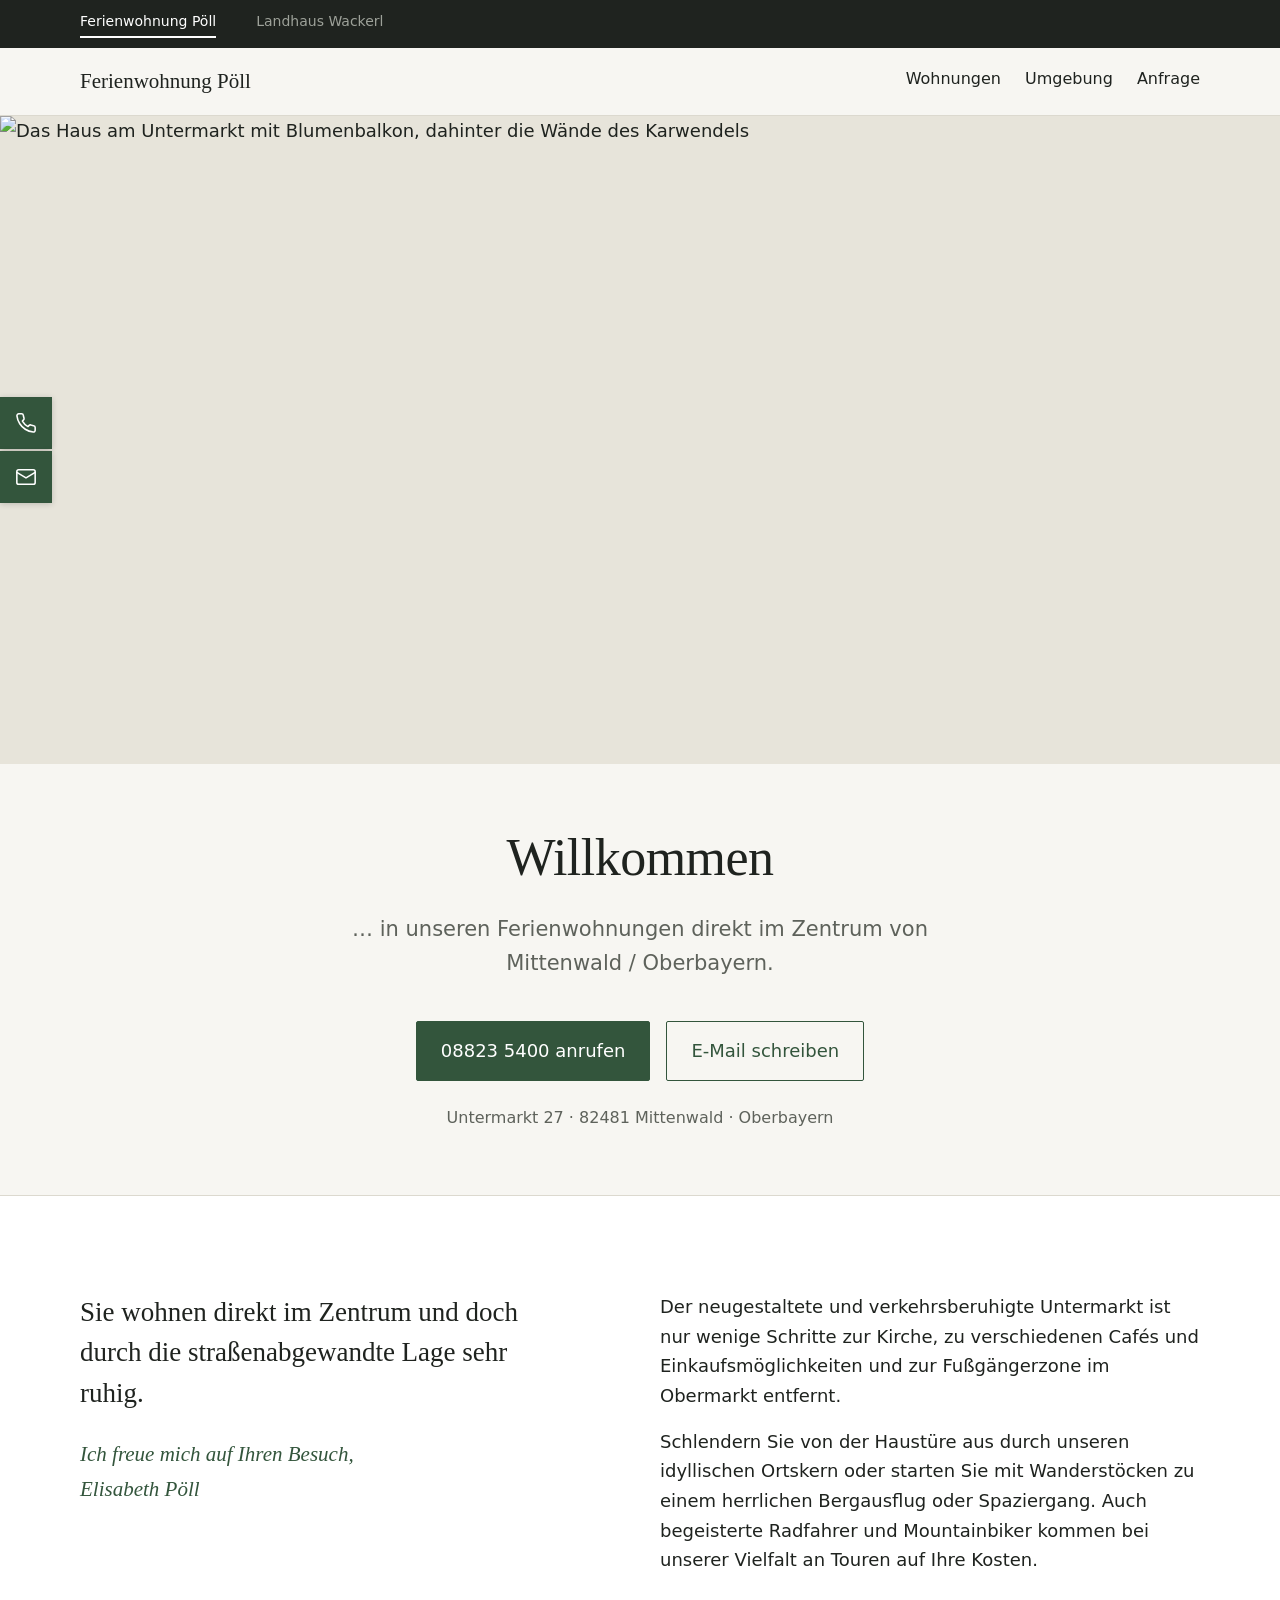
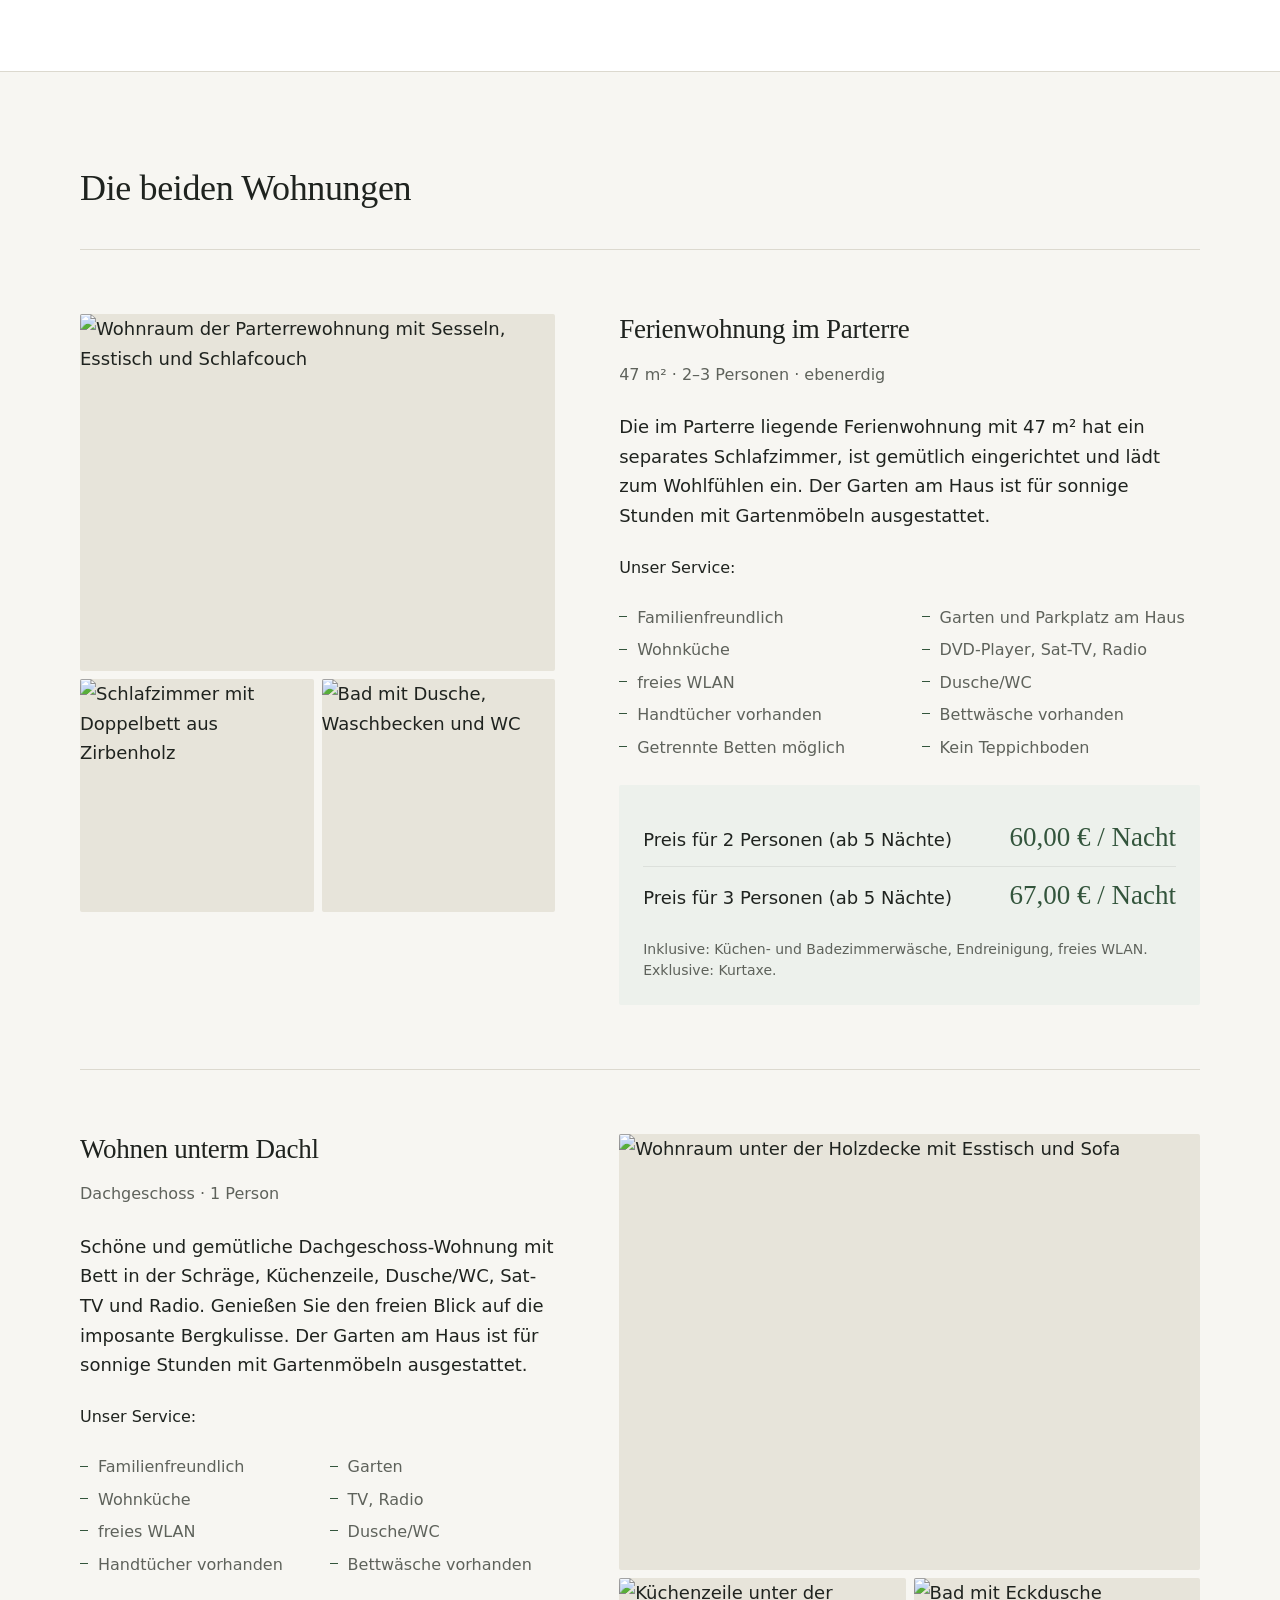
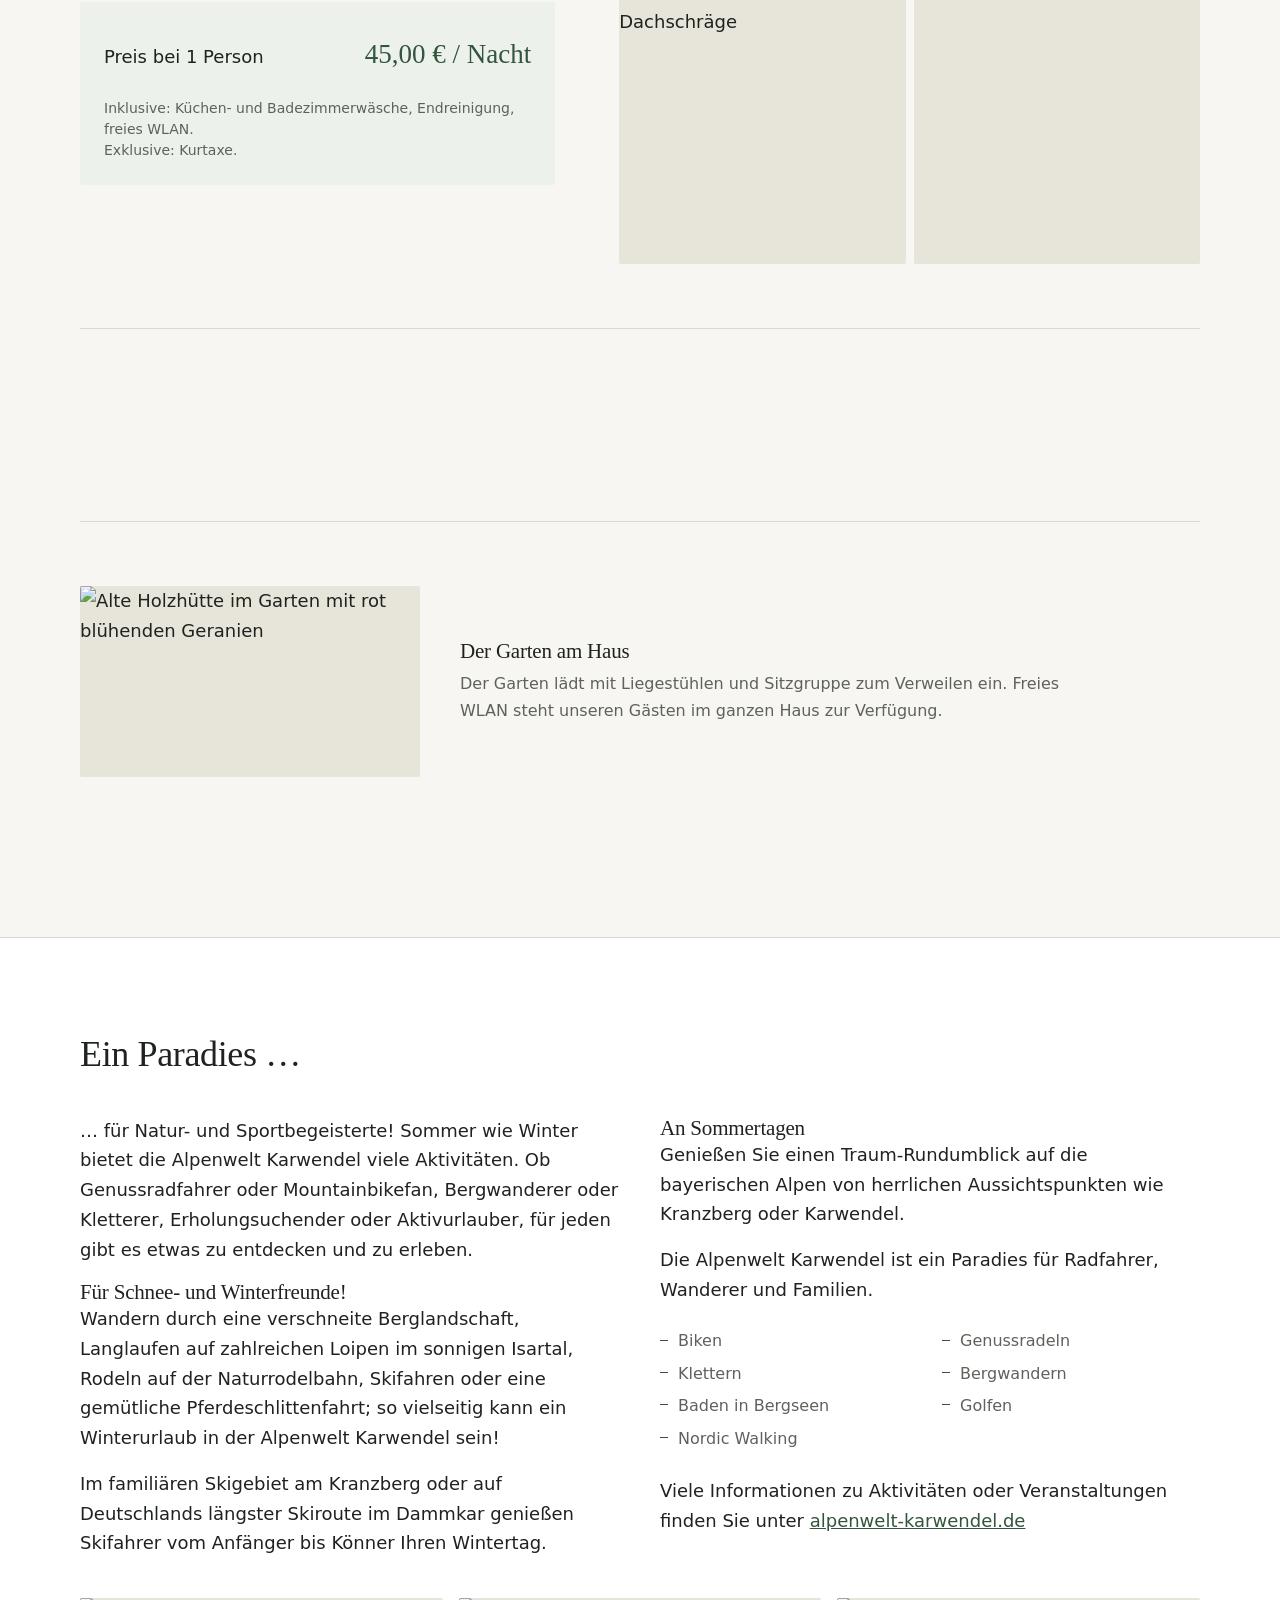
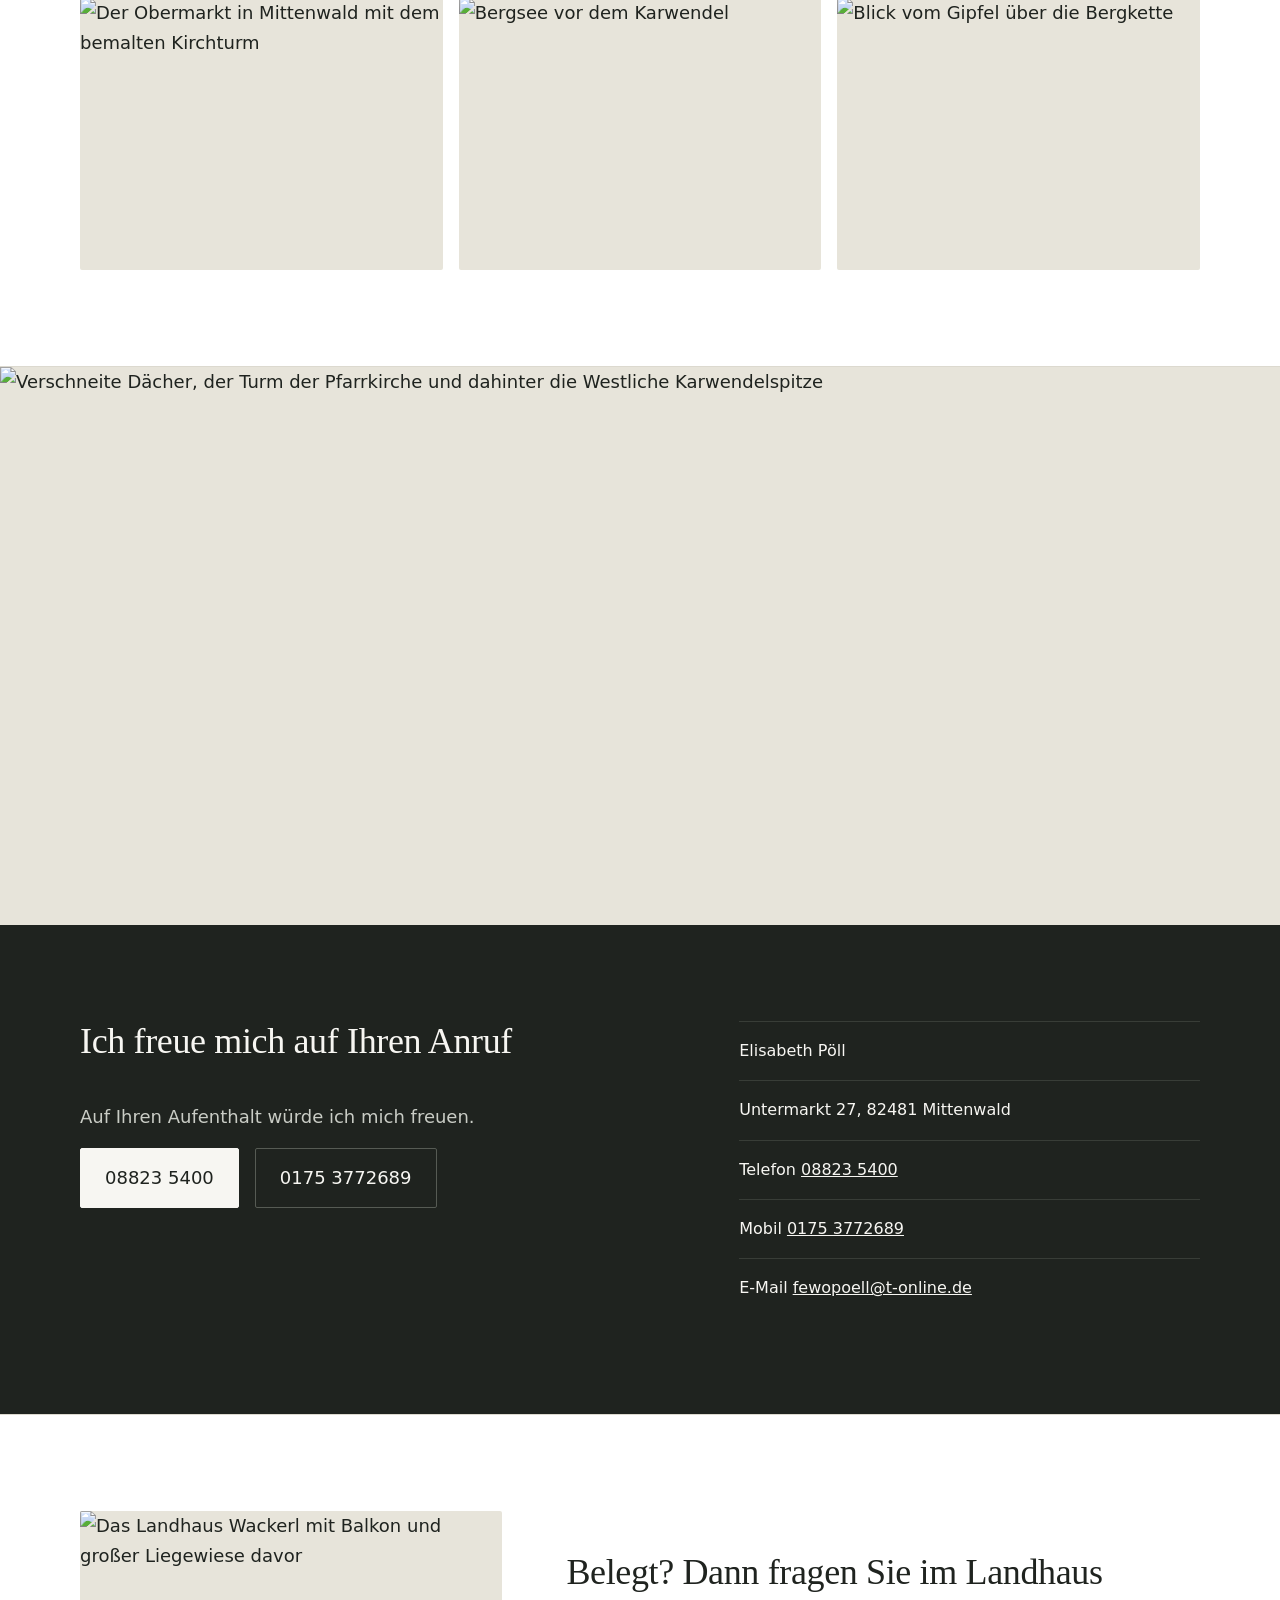
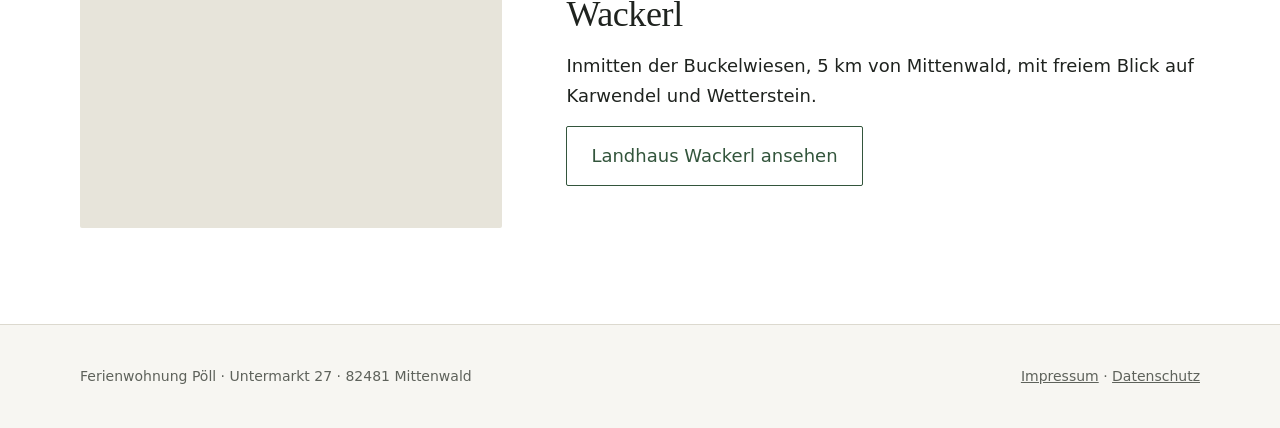
==== index.html @ 08e07b5e "Add files via upload" ====
<!DOCTYPE html>
<html lang="de" data-haus="poell">
<head>
<meta charset="utf-8">
<meta name="viewport" content="width=device-width, initial-scale=1">
<!-- Testversion auf GitHub Pages: haelt die Seite aus Google raus.
     Diese Zeile beim echten Livegang loeschen. -->
<meta name="robots" content="noindex, nofollow">
<title>Ferienwohnung Pöll – Ferienwohnung und Appartement im Zentrum von Mittenwald</title>
<meta name="description" content="Ferienwohnung und Appartement direkt im Zentrum von Mittenwald, 3 Minuten vom Ortskern. Ruhige Lage, Garten mit Liegestühlen, freies WLAN.">

<link rel="canonical" href="https://www.ferienwohnung-poell.de/">
<meta name="theme-color" content="#33553C">

<link rel="icon" href="favicon.svg" type="image/svg+xml">
<link rel="apple-touch-icon" href="apple-touch-icon.png">

<!-- Vorschau beim Teilen des Links (WhatsApp, E-Mail, soziale Netze).
     Die Adressen zeigen auf die spätere Livedomain. Solange die Seite nur
     testweise auf GitHub liegt, wird das Vorschaubild noch nicht geladen. -->
<meta property="og:type" content="website">
<meta property="og:locale" content="de_DE">
<meta property="og:site_name" content="Ferienwohnung Pöll">
<meta property="og:title" content="Ferienwohnung Pöll – Mittenwald">
<meta property="og:description" content="Ferienwohnung und Appartement direkt im Zentrum von Mittenwald. Ruhige Lage, Garten mit Liegestühlen, freies WLAN.">
<meta property="og:url" content="https://www.ferienwohnung-poell.de/">
<meta property="og:image" content="https://www.ferienwohnung-poell.de/vorschau-poell.jpg">
<meta property="og:image:width" content="1200">
<meta property="og:image:height" content="630">
<meta property="og:image:alt" content="Das Haus am Untermarkt mit Blumenbalkon vor dem Karwendel">
<meta name="twitter:card" content="summary_large_image">

<link rel="stylesheet" href="style.css">

<script type="application/ld+json">
{
  "@context": "https://schema.org",
  "@type": "LodgingBusiness",
  "name": "Ferienwohnung Pöll",
  "url": "https://www.ferienwohnung-poell.de/",
  "image": "https://www.ferienwohnung-poell.de/vorschau-poell.jpg",
  "description": "Zwei Ferienwohnungen im Zentrum von Mittenwald.",
  "telephone": "+49 8823 5400",
  "email": "fewopoell@t-online.de",
  "address": {
    "@type": "PostalAddress",
    "streetAddress": "Untermarkt 27",
    "postalCode": "82481",
    "addressLocality": "Mittenwald",
    "addressRegion": "Bayern",
    "addressCountry": "DE"
  },
  "priceRange": "45–67 €",
  "numberOfRooms": 2,
  "amenityFeature": [
    {
      "@type": "LocationFeatureSpecification",
      "name": "WLAN",
      "value": true
    },
    {
      "@type": "LocationFeatureSpecification",
      "name": "Parkplatz",
      "value": true
    },
    {
      "@type": "LocationFeatureSpecification",
      "name": "Garten",
      "value": true
    }
  ]
}
</script>
</head>
<body>

<a class="sprunglink" href="#inhalt">Zum Inhalt springen</a>

<div class="haeuser">
  <nav class="inhalt haeuser__zeile" aria-label="Haus wählen">
    <a href="./" aria-current="page">Ferienwohnung Pöll</a>
    <a href="landhaus-wackerl.html">Landhaus Wackerl</a>
  </nav>
</div>

<header class="kopf">
  <div class="inhalt kopf__zeile">
    <a class="marke" href="./">Ferienwohnung Pöll</a>
    <nav class="navi" aria-label="Seitenbereiche">
      <a href="#wohnungen">Wohnungen</a>
      <a href="#umgebung">Umgebung</a>
      <a href="#anfrage">Anfrage</a>
    </nav>
  </div>
</header>

<main id="inhalt">

<figure class="buehne">
  <img src="bilder/haus-poell.jpg" alt="Das Haus am Untermarkt mit Blumenbalkon, dahinter die Wände des Karwendels" fetchpriority="high">
</figure>

<section class="auftakt inhalt">
  <h1>Willkommen</h1>
  <p class="auftakt__unterzeile">… in unseren Ferienwohnungen direkt im Zentrum
  von Mittenwald / Oberbayern.</p>

  <div class="knopfzeile knopfzeile--mitte">
    <a class="knopf knopf--voll" href="tel:+4988235400">08823 5400 anrufen</a>
    <a class="knopf knopf--leer" href="mailto:fewopoell@t-online.de">E-Mail schreiben</a>
  </div>

  <span class="auftakt__ort">Untermarkt 27 · 82481 Mittenwald · Oberbayern</span>
</section>

<section class="gruss">
  <div class="inhalt gruss__raster">
    <div>
      <p class="gruss__text">Sie wohnen direkt im Zentrum und doch durch die
      straßenabgewandte Lage sehr ruhig.</p>
      <p class="gruss__signatur">Ich freue mich auf Ihren Besuch,<br>Elisabeth Pöll</p>
    </div>
    <div>
      <p>Der neugestaltete und verkehrsberuhigte Untermarkt ist nur wenige
      Schritte zur Kirche, zu verschiedenen Cafés und Einkaufsmöglichkeiten und
      zur Fußgängerzone im Obermarkt entfernt.</p>
      <p>Schlendern Sie von der Haustüre aus durch unseren idyllischen Ortskern
      oder starten Sie mit Wanderstöcken zu einem herrlichen Bergausflug oder
      Spaziergang. Auch begeisterte Radfahrer und Mountainbiker kommen bei
      unserer Vielfalt an Touren auf Ihre Kosten.</p>
    </div>
  </div>
</section>

<section id="wohnungen" class="inhalt">
  <h2 class="abschnitt-titel">Die beiden Wohnungen</h2>

  <article class="wohnung">
    <div class="wohnung__bild">
      <figure class="bild bild--quer">
        <img src="bilder/fewo-1.jpg" alt="Wohnraum der Parterrewohnung mit Sesseln, Esstisch und Schlafcouch" loading="lazy">
      </figure>
      <div class="galerie__klein">
        <figure class="bild bild--quad">
          <img src="bilder/fewo-2.jpg" alt="Schlafzimmer mit Doppelbett aus Zirbenholz" loading="lazy">
        </figure>
        <figure class="bild bild--quad">
          <img src="bilder/fewo-3.jpg" alt="Bad mit Dusche, Waschbecken und WC" loading="lazy">
        </figure>
      </div>
    </div>
    <div>
      <h3>Ferienwohnung im Parterre</h3>
      <p class="wohnung__eckdaten">47 m² · 2–3 Personen · ebenerdig</p>

      <p>Die im Parterre liegende Ferienwohnung mit 47 m² hat ein separates
      Schlafzimmer, ist gemütlich eingerichtet und lädt zum Wohlfühlen ein.
      Der Garten am Haus ist für sonnige Stunden mit Gartenmöbeln ausgestattet.</p>

      <p class="listen-titel">Unser Service:</p>
      <ul class="ausstattung">
        <li>Familienfreundlich</li>
        <li>Garten und Parkplatz am Haus</li>
        <li>Wohnküche</li>
        <li>DVD-Player, Sat-TV, Radio</li>
        <li>freies WLAN</li>
        <li>Dusche/WC</li>
        <li>Handtücher vorhanden</li>
        <li>Bettwäsche vorhanden</li>
        <li>Getrennte Betten möglich</li>
        <li>Kein Teppichboden</li>
      </ul>

      <div class="preis">
        <div class="preis__zeile">
          <span>Preis für 2 Personen (ab 5 Nächte)</span>
          <span class="preis__wert">60,00 € / Nacht</span>
        </div>
        <div class="preis__zeile">
          <span>Preis für 3 Personen (ab 5 Nächte)</span>
          <span class="preis__wert">67,00 € / Nacht</span>
        </div>
        <p class="preis__hinweis">Inklusive: Küchen- und Badezimmerwäsche,
        Endreinigung, freies WLAN.<br>Exklusive: Kurtaxe.</p>
      </div>
    </div>
  </article>

  <article class="wohnung wohnung--gedreht">
    <div class="wohnung__bild">
      <figure class="bild bild--quer">
        <img src="bilder/appartement-1.jpg" alt="Wohnraum unter der Holzdecke mit Esstisch und Sofa" loading="lazy">
      </figure>
      <div class="galerie__klein">
        <figure class="bild bild--quad">
          <img src="bilder/appartement-2.jpg" alt="Küchenzeile unter der Dachschräge" loading="lazy">
        </figure>
        <figure class="bild bild--quad">
          <img src="bilder/appartement-3.jpg" alt="Bad mit Eckdusche" loading="lazy">
        </figure>
      </div>
    </div>
    <div>
      <h3>Wohnen unterm Dachl</h3>
      <p class="wohnung__eckdaten">Dachgeschoss · 1 Person</p>

      <p>Schöne und gemütliche Dachgeschoss-Wohnung mit Bett in der Schräge,
      Küchenzeile, Dusche/WC, Sat-TV und Radio. Genießen Sie den freien Blick
      auf die imposante Bergkulisse. Der Garten am Haus ist für sonnige Stunden
      mit Gartenmöbeln ausgestattet.</p>

      <p class="listen-titel">Unser Service:</p>
      <ul class="ausstattung">
        <li>Familienfreundlich</li>
        <li>Garten</li>
        <li>Wohnküche</li>
        <li>TV, Radio</li>
        <li>freies WLAN</li>
        <li>Dusche/WC</li>
        <li>Handtücher vorhanden</li>
        <li>Bettwäsche vorhanden</li>
      </ul>

      <div class="preis">
        <div class="preis__zeile">
          <span>Preis bei 1 Person</span>
          <span class="preis__wert">45,00 € / Nacht</span>
        </div>
        <p class="preis__hinweis">Inklusive: Küchen- und Badezimmerwäsche,
        Endreinigung, freies WLAN.<br>Exklusive: Kurtaxe.</p>
      </div>
    </div>
  </article>
</section>

<section class="inhalt">
  <div class="notiz">
    <figure class="bild bild--breit">
      <img src="bilder/garten-huette.jpg" alt="Alte Holzhütte im Garten mit rot blühenden Geranien" loading="lazy">
    </figure>
    <div>
      <h3>Der Garten am Haus</h3>
      <p>Der Garten lädt mit Liegestühlen und Sitzgruppe zum Verweilen ein.
      Freies WLAN steht unseren Gästen im ganzen Haus zur Verfügung.</p>
    </div>
  </div>
</section>

<section id="umgebung" class="gruss">
  <div class="inhalt">
    <h2 class="abschnitt-titel">Ein Paradies …</h2>
    <div class="gruss__raster">
      <div>
        <p>… für Natur- und Sportbegeisterte! Sommer wie Winter bietet die
        Alpenwelt Karwendel viele Aktivitäten. Ob Genussradfahrer oder
        Mountainbikefan, Bergwanderer oder Kletterer, Erholungsuchender oder
        Aktivurlauber, für jeden gibt es etwas zu entdecken und zu erleben.</p>

        <h3>Für Schnee- und Winterfreunde!</h3>
        <p>Wandern durch eine verschneite Berglandschaft, Langlaufen auf
        zahlreichen Loipen im sonnigen Isartal, Rodeln auf der Naturrodelbahn,
        Skifahren oder eine gemütliche Pferdeschlittenfahrt; so vielseitig kann
        ein Winterurlaub in der Alpenwelt Karwendel sein!</p>
        <p>Im familiären Skigebiet am Kranzberg oder auf Deutschlands längster
        Skiroute im Dammkar genießen Skifahrer vom Anfänger bis Könner Ihren
        Wintertag.</p>
      </div>
      <div>
        <h3>An Sommertagen</h3>
        <p>Genießen Sie einen Traum-Rundumblick auf die bayerischen Alpen von
        herrlichen Aussichtspunkten wie Kranzberg oder Karwendel.</p>
        <p>Die Alpenwelt Karwendel ist ein Paradies für Radfahrer, Wanderer und
        Familien.</p>
        <ul class="ausstattung">
          <li>Biken</li>
          <li>Genussradeln</li>
          <li>Klettern</li>
          <li>Bergwandern</li>
          <li>Baden in Bergseen</li>
          <li>Golfen</li>
          <li>Nordic Walking</li>
        </ul>
        <p style="margin-top:24px">Viele Informationen zu Aktivitäten oder
        Veranstaltungen finden Sie unter
        <a href="https://www.alpenwelt-karwendel.de" target="_blank" rel="noopener">alpenwelt-karwendel.de</a></p>
      </div>
    </div>

    <div class="bildzeile" style="margin-top:40px">
      <figure class="bild bild--quer">
        <img src="bilder/umgebung-poell-1.jpg" alt="Der Obermarkt in Mittenwald mit dem bemalten Kirchturm" loading="lazy">
      </figure>
      <figure class="bild bild--quer">
        <img src="bilder/umgebung-poell-2.jpg" alt="Bergsee vor dem Karwendel" loading="lazy">
      </figure>
      <figure class="bild bild--quer">
        <img src="bilder/umgebung-poell-3.jpg" alt="Blick vom Gipfel über die Bergkette" loading="lazy">
      </figure>
    </div>
  </div>
</section>

<figure class="band">
  <img src="bilder/mittenwald-winter.jpg" alt="Verschneite Dächer, der Turm der Pfarrkirche und dahinter die Westliche Karwendelspitze" loading="lazy">
</figure>

<section id="anfrage" class="anfrage">
  <div class="inhalt anfrage__raster">
    <div>
      <h2 class="abschnitt-titel">Ich freue mich auf Ihren Anruf</h2>
      <p>Auf Ihren Aufenthalt würde ich mich freuen.</p>
      <div class="knopfzeile">
        <a class="knopf knopf--voll" href="tel:+4988235400">08823 5400</a>
        <a class="knopf knopf--leer" href="tel:+491753772689">0175 3772689</a>
      </div>
    </div>
    <ul class="kontaktliste">
      <li>Elisabeth Pöll</li>
      <li>Untermarkt 27, 82481 Mittenwald</li>
      <li>Telefon <a href="tel:+4988235400">08823 5400</a></li>
      <li>Mobil <a href="tel:+491753772689">0175 3772689</a></li>
      <li>E-Mail <a href="mailto:fewopoell@t-online.de">fewopoell@t-online.de</a></li>
    </ul>
  </div>
</section>

<section class="nachbar">
  <div class="inhalt nachbar__raster">
    <figure class="bild bild--quer">
      <img src="bilder/wackerl-aussen.jpg" alt="Das Landhaus Wackerl mit Balkon und großer Liegewiese davor" loading="lazy">
    </figure>
    <div>
      <h2>Belegt? Dann fragen Sie im Landhaus Wackerl</h2>
      <p>Inmitten der Buckelwiesen, 5 km von Mittenwald, mit freiem Blick auf
      Karwendel und Wetterstein.</p>
      <p><a class="knopf knopf--leer" href="landhaus-wackerl.html">Landhaus Wackerl ansehen</a></p>
    </div>
  </div>
</section>

</main>

<footer class="fuss">
  <div class="inhalt fuss__zeile">
    <span>Ferienwohnung Pöll · Untermarkt 27 · 82481 Mittenwald</span>
    <span>
      <a href="impressum.html">Impressum</a> ·
      <a href="datenschutz.html">Datenschutz</a>
    </span>
  </div>
</footer>

<div class="schnellkontakt">
  <a href="tel:+4988235400" aria-label="Anrufen: 08823 5400"><svg viewBox="0 0 24 24" fill="none" stroke="currentColor" stroke-width="1.7" stroke-linecap="round" stroke-linejoin="round" aria-hidden="true"><path d="M22 16.9v3a2 2 0 0 1-2.2 2 19.8 19.8 0 0 1-8.6-3.1 19.5 19.5 0 0 1-6-6A19.8 19.8 0 0 1 2.1 4.2 2 2 0 0 1 4.1 2h3a2 2 0 0 1 2 1.7c.1 1 .4 1.9.7 2.8a2 2 0 0 1-.5 2.1L8.1 9.9a16 16 0 0 0 6 6l1.3-1.3a2 2 0 0 1 2.1-.4c.9.3 1.8.6 2.8.7a2 2 0 0 1 1.7 2z"/></svg></a>
  <a href="mailto:fewopoell@t-online.de" aria-label="E-Mail schreiben an fewopoell@t-online.de"><svg viewBox="0 0 24 24" fill="none" stroke="currentColor" stroke-width="1.7" stroke-linecap="round" stroke-linejoin="round" aria-hidden="true"><rect x="2" y="4" width="20" height="16" rx="2"/><path d="m2 7 10 6 10-6"/></svg></a>
</div>

</body>
</html>
---- style.css ----
/* ==========================================================================
   Schriften — liegen auf dem eigenen Server.
   Bewusst NICHT über Google Fonts eingebunden: das würde bei jedem Aufruf
   die IP-Adresse der Besucher an Google übertragen und ist in Deutschland
   abmahnfähig (LG München I, Az. 3 O 17493/20).
   ========================================================================== */

@font-face {
  font-family: "Newsreader";
  font-style: normal;
  font-weight: 400;
  font-display: swap;
  src: url("schriften/newsreader-latin-400-normal.woff2") format("woff2");
}

@font-face {
  font-family: "Newsreader";
  font-style: normal;
  font-weight: 500;
  font-display: swap;
  src: url("schriften/newsreader-latin-500-normal.woff2") format("woff2");
}

@font-face {
  font-family: "Newsreader";
  font-style: italic;
  font-weight: 400;
  font-display: swap;
  src: url("schriften/newsreader-latin-400-italic.woff2") format("woff2");
}

@font-face {
  font-family: "Karla";
  font-style: normal;
  font-weight: 400;
  font-display: swap;
  src: url("schriften/karla-latin-400-normal.woff2") format("woff2");
}

@font-face {
  font-family: "Karla";
  font-style: normal;
  font-weight: 500;
  font-display: swap;
  src: url("schriften/karla-latin-500-normal.woff2") format("woff2");
}

/* ==========================================================================
   Ferienwohnung Pöll  ·  Landhaus Wackerl
   Gemeinsames Stylesheet für beide Häuser.

   ALLE Farben, Schriften und Abstände stehen im :root-Block.
   Willst du etwas ändern, änderst du es HIER und nirgends sonst.
   ========================================================================== */

:root {
  /* ---- FARBEN ---------------------------------------------------------- */
  --papier:        #F7F6F2;   /* Seitenhintergrund, wie heller Kalkputz     */
  --flaeche:       #FFFFFF;   /* abgesetzte Blöcke, Preiskarten            */
  --tinte:         #1F231F;   /* Überschriften, Fließtext                  */
  --tinte-leise:   #5E625B;   /* Bildunterschriften, Nebeninfos            */
  --linie:         #DCD9CF;   /* Trennlinien, Rahmen                       */
  --bild-leer:     #E7E4DA;   /* Fläche, solange ein Bild fehlt            */
  --weiss:         #FFFFFF;   /* Schrift auf farbigem Grund                */

  /* Farben für die dunklen Bereiche: Häuserleiste, Anfrage, Fuß */
  --dunkel-text:   #C9CCC5;   /* Fließtext auf dunklem Grund               */
  --dunkel-leise:  #9DA199;   /* inaktiver Link in der Häuserleiste        */
  --dunkel-linie:  #383D37;   /* Trennlinien auf dunklem Grund             */
  --dunkel-rahmen: #565B54;   /* Rahmen auf dunklem Grund                  */
  --dunkel-flaeche:#2C302B;   /* Hover-Fläche auf dunklem Grund            */

  /* Farben für die Lückenhinweise in Impressum und Datenschutz */
  --hinweis:       #FDF3D6;
  --hinweis-linie: #B8860B;

  /* Akzent: wird pro Haus überschrieben, siehe unten */
  --akzent:        #33553C;   /* Pöll: Tannengrün                          */
  --akzent-hell:   #EDF1EC;

  /* ---- TYPOGRAFIE ------------------------------------------------------ */
  --schrift-titel: "Newsreader", Georgia, serif;
  --schrift-text:  "Karla", system-ui, sans-serif;

  --groesse-xs:  0.875rem;  /* 14 px */
  --groesse-s:   1rem;      /* 16 px */
  --groesse-m:   1.125rem;  /* 18 px */
  --groesse-l:   1.3125rem; /* 21 px */
  --groesse-xl:  1.6875rem; /* 27 px */
  --groesse-2xl: 2.25rem;   /* 36 px */
  --groesse-3xl: 3.25rem;   /* 52 px */

  /* ---- ABSTÄNDE (Vielfache von 8) -------------------------------------- */
  --raum-1:  8px;
  --raum-2:  16px;
  --raum-3:  24px;
  --raum-4:  40px;
  --raum-5:  64px;
  --raum-6:  96px;
  --raum-7: 128px;

  /* ---- LAYOUT ---------------------------------------------------------- */
  --inhalt:      1120px;
  --textbreite:  62ch;
  --radius:      2px;
}

/* Landhaus Wackerl bekommt dieselbe Gestaltung, nur ein anderes Rot.
   Dafür steht im HTML: <html lang="de" data-haus="wackerl">            */
:root[data-haus="wackerl"] {
  --akzent:      #8C2B22;   /* Wackerl: Lüftlmalerei-Rot */
  --akzent-hell: #F5EBE9;
}


/* ==========================================================================
   Grundlagen
   ========================================================================== */

*, *::before, *::after { box-sizing: border-box; }

html { scroll-behavior: smooth; }

body {
  margin: 0;
  background: var(--papier);
  color: var(--tinte);
  font-family: var(--schrift-text);
  font-size: var(--groesse-m);
  line-height: 1.65;
  -webkit-font-smoothing: antialiased;
}

img { max-width: 100%; height: auto; display: block; }

h1, h2, h3 {
  font-family: var(--schrift-titel);
  font-weight: 400;
  line-height: 1.15;
  margin: 0;
  letter-spacing: -0.01em;
}

p { margin: 0 0 var(--raum-2); max-width: var(--textbreite); }
p:last-child { margin-bottom: 0; }

a { color: var(--akzent); }

a:focus-visible,
button:focus-visible {
  outline: 2px solid var(--akzent);
  outline-offset: 3px;
}

.inhalt {
  width: min(100% - 2 * var(--raum-3), var(--inhalt));
  margin-inline: auto;
}

section { padding-block: var(--raum-6); }

.abschnitt-titel {
  font-size: var(--groesse-2xl);
  margin-bottom: var(--raum-4);
}


/* ==========================================================================
   Häuser-Wechsler — das verbindende Element beider Seiten
   ========================================================================== */

.haeuser {
  background: var(--tinte);
  color: var(--papier);
  font-size: var(--groesse-xs);
}

.haeuser__zeile {
  display: flex;
  flex-wrap: wrap;
  align-items: baseline;
  gap: var(--raum-1) var(--raum-4);
  padding-block: 10px;
}

.haeuser a {
  color: var(--dunkel-leise);
  text-decoration: none;
  padding-bottom: 3px;
  border-bottom: 2px solid transparent;
}

.haeuser a:hover { color: var(--papier); }

.haeuser a[aria-current="page"] {
  color: var(--weiss);
  border-bottom-color: currentColor;
}


/* ==========================================================================
   Kopf und Navigation
   ========================================================================== */

.kopf {
  position: sticky;
  top: 0;
  z-index: 10;
  background: color-mix(in srgb, var(--papier) 92%, transparent);
  backdrop-filter: blur(8px);
  border-bottom: 1px solid var(--linie);
}

.kopf__zeile {
  display: flex;
  flex-wrap: wrap;
  align-items: center;
  justify-content: space-between;
  gap: var(--raum-2);
  padding-block: var(--raum-2);
}

.marke {
  font-family: var(--schrift-titel);
  font-size: var(--groesse-l);
  text-decoration: none;
  color: var(--tinte);
}

.navi {
  display: flex;
  flex-wrap: wrap;
  gap: var(--raum-3);
  font-size: var(--groesse-s);
}

.navi a {
  color: var(--tinte);
  text-decoration: none;
  padding-bottom: 3px;
  border-bottom: 1px solid transparent;
}

.navi a:hover { border-bottom-color: var(--akzent); }

/* Direktkontakt: feste Kacheln am linken Rand statt im Kopf.
   Dadurch bleibt die Kopfzeile auf dem Handy schmal, und Anrufen ist
   von jeder Stelle der Seite aus einen Fingertipp entfernt. */
.schnellkontakt {
  position: fixed;
  left: 0;
  top: 50%;
  transform: translateY(-50%);
  z-index: 20;
  display: flex;
  flex-direction: column;
  gap: 2px;
}

.schnellkontakt a {
  display: flex;
  align-items: center;
  justify-content: center;
  width: 52px;
  height: 52px;
  background: var(--akzent);
  color: var(--weiss);
  box-shadow: 0 1px 6px rgba(0, 0, 0, 0.18);
}

.schnellkontakt a:hover { background: var(--tinte); }

.schnellkontakt svg { width: 22px; height: 22px; }

@media (max-width: 480px) {
  .schnellkontakt a { width: 46px; height: 46px; }
  .schnellkontakt svg { width: 20px; height: 20px; }
}


/* ==========================================================================
   Auftakt — großes Bild über die volle Breite, Text zentriert darunter
   ========================================================================== */

/* Das Bild bricht bewusst aus der Inhaltsbreite aus und läuft randlos. */
.buehne {
  margin: 0;
  width: 100%;
  aspect-ratio: 4 / 5;          /* hochformatig auf dem Handy */
  background: var(--bild-leer);
  overflow: hidden;
}

.buehne img { width: 100%; height: 100%; object-fit: cover; }

/* Vollbreites Zwischenbild innerhalb der Seite */
.band {
  margin: 0;
  width: 100%;
  aspect-ratio: 3 / 2;
  background: var(--bild-leer);
  overflow: hidden;
}

.band img { width: 100%; height: 100%; object-fit: cover; }

@media (min-width: 700px) { .band { aspect-ratio: 16 / 9; max-height: 62vh; } }

@media (min-width: 700px) {
  .buehne { aspect-ratio: 16 / 9; max-height: 72vh; }
}

.auftakt {
  padding-block: var(--raum-5) var(--raum-5);
  text-align: center;
}

.auftakt h1 {
  font-size: var(--groesse-2xl);
  margin-bottom: var(--raum-3);
}

@media (min-width: 700px) {
  .auftakt h1 { font-size: var(--groesse-3xl); }
}

.auftakt__unterzeile {
  font-size: var(--groesse-l);
  color: var(--tinte-leise);
  margin: 0 auto var(--raum-4);
  max-width: 46ch;
}

.knopfzeile--mitte { justify-content: center; }

.auftakt__ort {
  display: block;
  font-size: var(--groesse-s);
  color: var(--tinte-leise);
  margin-top: var(--raum-3);
}


/* ==========================================================================
   Bildrahmen — hält seine Form, auch wenn noch kein Bild da ist
   ========================================================================== */

.bild {
  margin: 0;
  background: var(--bild-leer);
  border-radius: var(--radius);
  overflow: hidden;
}

.bild img { width: 100%; height: 100%; object-fit: cover; }

.bild--hoch  { aspect-ratio: 3 / 4; }
.bild--quer  { aspect-ratio: 4 / 3; }
.bild--breit { aspect-ratio: 16 / 9; }
.bild--quad  { aspect-ratio: 1 / 1; }

/* Galerie je Wohnung: ein großes Bild, darunter eine Reihe kleiner.
   Die Kleinbilder liegen in einer eigenen Zeile, damit sie auf dem Handy
   nebeneinander bleiben statt untereinander zu rutschen.               */
.galerie__klein {
  display: grid;
  grid-template-columns: repeat(auto-fit, minmax(140px, 1fr));
  gap: var(--raum-1);
  margin-top: var(--raum-1);
}

.galerie__klein .bild { cursor: zoom-in; }

/* Nur ein Kleinbild vorhanden: feste Dreierteilung, damit es nicht
   über die ganze Breite gezogen wird. */
.galerie__klein--eins { grid-template-columns: repeat(3, 1fr); }

.bildzeile {
  display: grid;
  grid-template-columns: repeat(auto-fit, minmax(220px, 1fr));
  gap: var(--raum-2);
}


/* ==========================================================================
   Kontakt-Schaltflächen
   ========================================================================== */

.knopfzeile {
  display: flex;
  flex-wrap: wrap;
  gap: var(--raum-2);
  margin-bottom: var(--raum-3);
}

.knopf {
  display: inline-block;
  padding: 14px var(--raum-3);
  font-family: var(--schrift-text);
  font-size: var(--groesse-m);
  text-decoration: none;
  border-radius: var(--radius);
  border: 1px solid var(--akzent);
}

.knopf--voll {
  background: var(--akzent);
  color: var(--weiss);
}

.knopf--voll:hover { background: var(--tinte); border-color: var(--tinte); }

.knopf--leer { background: transparent; color: var(--akzent); }
.knopf--leer:hover { background: var(--akzent-hell); }


/* ==========================================================================
   Begrüßung
   ========================================================================== */

.gruss {
  background: var(--flaeche);
  border-block: 1px solid var(--linie);
}

.gruss__text {
  font-family: var(--schrift-titel);
  font-size: var(--groesse-xl);
  line-height: 1.5;
  max-width: 34ch;
}

.gruss__raster {
  display: grid;
  grid-template-columns: 1fr;
  gap: var(--raum-4);
}

@media (min-width: 900px) {
  .gruss__raster { grid-template-columns: 1fr 1fr; align-items: start; }
}

.gruss__signatur {
  font-family: var(--schrift-titel);
  font-style: italic;
  font-size: var(--groesse-l);
  color: var(--akzent);
  margin-top: var(--raum-3);
}


/* ==========================================================================
   Wohnungen
   ========================================================================== */

.wohnung {
  display: grid;
  grid-template-columns: 1fr;
  gap: var(--raum-4);
  padding-block: var(--raum-5);
  border-top: 1px solid var(--linie);
}

.wohnung:last-of-type { border-bottom: 1px solid var(--linie); }

@media (min-width: 900px) {
  .wohnung { grid-template-columns: 0.9fr 1.1fr; gap: var(--raum-5); }
  .wohnung--gedreht .wohnung__bild { order: 2; }
}

.wohnung h3 {
  font-size: var(--groesse-xl);
  margin-bottom: var(--raum-2);
}

.wohnung__eckdaten {
  font-size: var(--groesse-s);
  color: var(--tinte-leise);
  margin-bottom: var(--raum-3);
}

.ausstattung {
  list-style: none;
  margin: var(--raum-3) 0 0;
  padding: 0;
  display: grid;
  grid-template-columns: repeat(auto-fit, minmax(180px, 1fr));
  gap: 6px var(--raum-3);
  font-size: var(--groesse-s);
  color: var(--tinte-leise);
}

.ausstattung li { padding-left: 18px; position: relative; }

.ausstattung li::before {
  content: "";
  position: absolute;
  left: 0;
  top: 0.7em;
  width: 8px;
  height: 1px;
  background: var(--akzent);
}

/* Preis — die wichtigste Zahl der Seite, deshalb bekommt sie Raum */
.preis {
  margin-top: var(--raum-3);
  padding: var(--raum-3);
  background: var(--akzent-hell);
  border-radius: var(--radius);
}

.preis__zeile {
  display: flex;
  flex-wrap: wrap;
  align-items: baseline;
  justify-content: space-between;
  gap: var(--raum-1);
  padding-block: 6px;
}

.preis__zeile + .preis__zeile { border-top: 1px solid rgba(0, 0, 0, 0.07); }

.preis__wert {
  font-family: var(--schrift-titel);
  font-size: var(--groesse-xl);
  color: var(--akzent);
  white-space: nowrap;
}

.preis__hinweis {
  margin-top: var(--raum-2);
  font-size: var(--groesse-xs);
  color: var(--tinte-leise);
  line-height: 1.5;
}


/* ==========================================================================
   Leistungen
   ========================================================================== */

.leistungen__raster {
  display: grid;
  grid-template-columns: 1fr;
  gap: var(--raum-4);
}

@media (min-width: 760px) {
  .leistungen__raster { grid-template-columns: 1fr 1fr; }
}

.leistungen h3 {
  font-size: var(--groesse-l);
  margin-bottom: var(--raum-2);
}


/* ==========================================================================
   Anfrage
   ========================================================================== */

.anfrage {
  background: var(--tinte);
  color: var(--papier);
}

.anfrage h2 { color: var(--papier); }

.anfrage p { color: var(--dunkel-text); }

.anfrage__raster {
  display: grid;
  grid-template-columns: 1fr;
  gap: var(--raum-4);
}

@media (min-width: 900px) {
  .anfrage__raster { grid-template-columns: 1.1fr 0.9fr; gap: var(--raum-6); }
}

.anfrage .knopf--voll {
  background: var(--papier);
  color: var(--tinte);
  border-color: var(--papier);
}

.anfrage .knopf--voll:hover { background: var(--weiss); }

.anfrage .knopf--leer { color: var(--papier); border-color: var(--dunkel-rahmen); }
.anfrage .knopf--leer:hover { background: var(--dunkel-flaeche); }

.kontaktliste {
  list-style: none;
  margin: 0;
  padding: 0;
  font-size: var(--groesse-s);
}

.kontaktliste li {
  padding-block: var(--raum-2);
  border-top: 1px solid var(--dunkel-linie);
}

.kontaktliste a { color: var(--papier); }


/* ==========================================================================
   Das andere Haus
   ========================================================================== */

.nachbar { background: var(--flaeche); border-top: 1px solid var(--linie); }

.nachbar__raster {
  display: grid;
  grid-template-columns: 1fr;
  gap: var(--raum-4);
  align-items: center;
}

@media (min-width: 760px) {
  .nachbar__raster { grid-template-columns: 0.8fr 1.2fr; gap: var(--raum-5); }
}

.nachbar h2 { font-size: var(--groesse-2xl); margin-bottom: var(--raum-2); }


/* ==========================================================================
   Fuß
   ========================================================================== */

.fuss {
  padding-block: var(--raum-4);
  font-size: var(--groesse-xs);
  color: var(--tinte-leise);
  border-top: 1px solid var(--linie);
}

.fuss__zeile {
  display: flex;
  flex-wrap: wrap;
  gap: var(--raum-1) var(--raum-3);
  justify-content: space-between;
}

.fuss a { color: var(--tinte-leise); }


/* ==========================================================================
   Rücksicht auf Menschen, die Bewegung reduzieren
   ========================================================================== */

@media (prefers-reduced-motion: reduce) {
  html { scroll-behavior: auto; }
  * { transition: none !important; animation: none !important; }
}

/* Wohnung ohne Fotos: Textspalte auf voller Breite, damit keine leere
   Bildfläche entsteht. Sobald Fotos vorhanden sind, Klasse entfernen. */
.wohnung--ohne-bild { grid-template-columns: 1fr; }

/* ==========================================================================
   Rechtstexte (Impressum, Datenschutz)
   ========================================================================== */

.rechtstext { padding-block: var(--raum-5) var(--raum-6); }

.rechtstext h1 { font-size: var(--groesse-2xl); margin-bottom: var(--raum-4); }

.rechtstext h2 {
  font-size: var(--groesse-l);
  margin: var(--raum-4) 0 var(--raum-1);
  padding-top: var(--raum-3);
  border-top: 1px solid var(--linie);
}

.rechtstext p, .rechtstext ul { max-width: var(--textbreite); }

/* Auffälliger Hinweis für unfertige Stellen. Vor dem Livegang entfernen. */
.luecke {
  background: var(--hinweis);
  border-left: 3px solid var(--hinweis-linie);
  padding: var(--raum-2) var(--raum-3);
  margin: var(--raum-3) 0;
  font-size: var(--groesse-s);
}

.luecke p { margin-bottom: var(--raum-1); }
.luecke p:last-child { margin-bottom: 0; }

.platzhalter {
  background: var(--hinweis);
  padding: 1px 5px;
  font-family: "DejaVu Sans Mono", monospace;
  font-size: 0.9em;
}

/* Sprunglink: nur sichtbar, wenn er mit der Tabulatortaste angesteuert wird */
.sprunglink {
  position: absolute;
  left: -9999px;
  top: 0;
  z-index: 100;
  background: var(--akzent);
  color: var(--weiss);
  padding: 12px 20px;
  text-decoration: none;
}

.sprunglink:focus { left: 0; }

/* ==========================================================================
   Kleine Randnotiz: schmales Bild neben kurzem Text.
   Bewusst zurückhaltend, damit sie den Wohnungen nicht die Schau stiehlt.
   ========================================================================== */

.notiz {
  display: grid;
  grid-template-columns: 1fr;
  gap: var(--raum-3);
  align-items: center;
  padding-block: var(--raum-5);
  border-top: 1px solid var(--linie);
}

@media (min-width: 700px) {
  .notiz { grid-template-columns: 340px 1fr; gap: var(--raum-4); }
}

.notiz h3 { font-size: var(--groesse-l); margin-bottom: var(--raum-1); }

.notiz p { font-size: var(--groesse-s); color: var(--tinte-leise); }

/* Kleine Zwischenüberschrift über Aufzählungen, z. B. "Unser Service:" */
.listen-titel {
  font-size: var(--groesse-s);
  font-weight: 500;
  margin: var(--raum-3) 0 0;
}
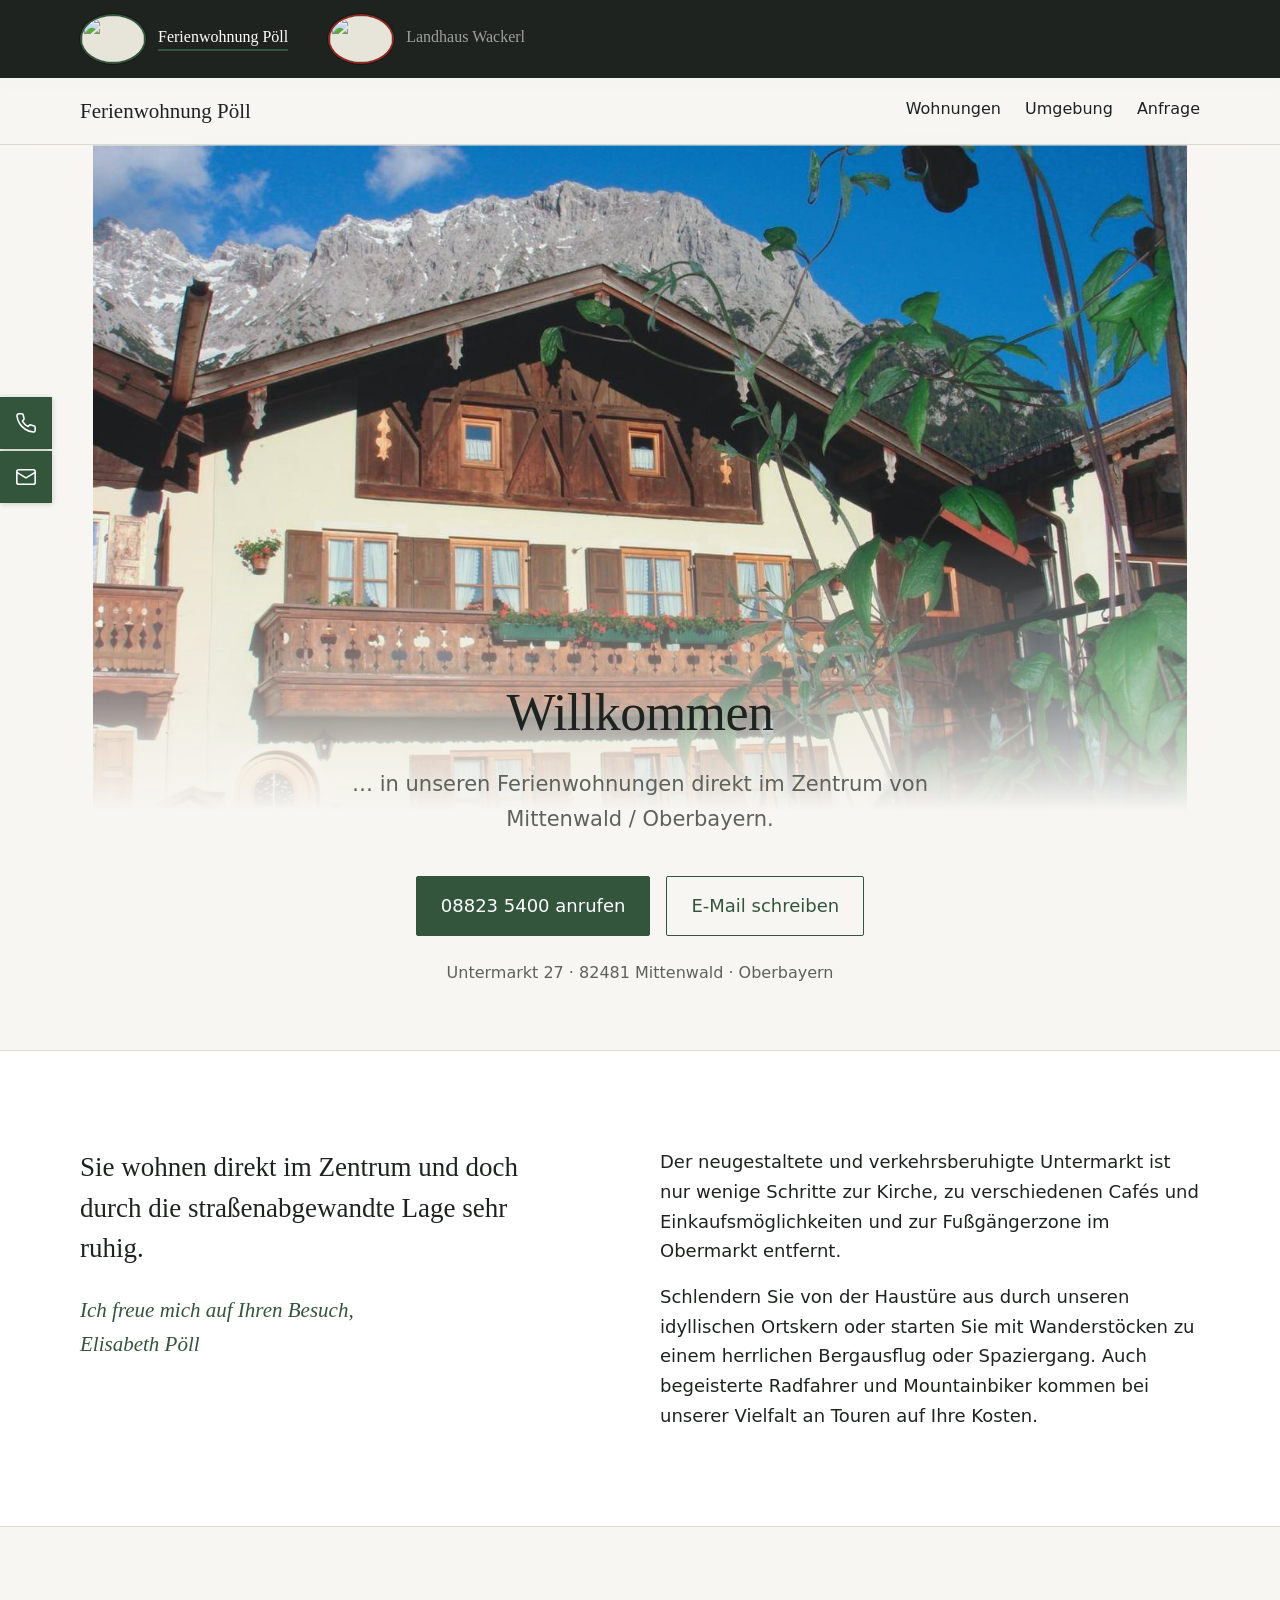
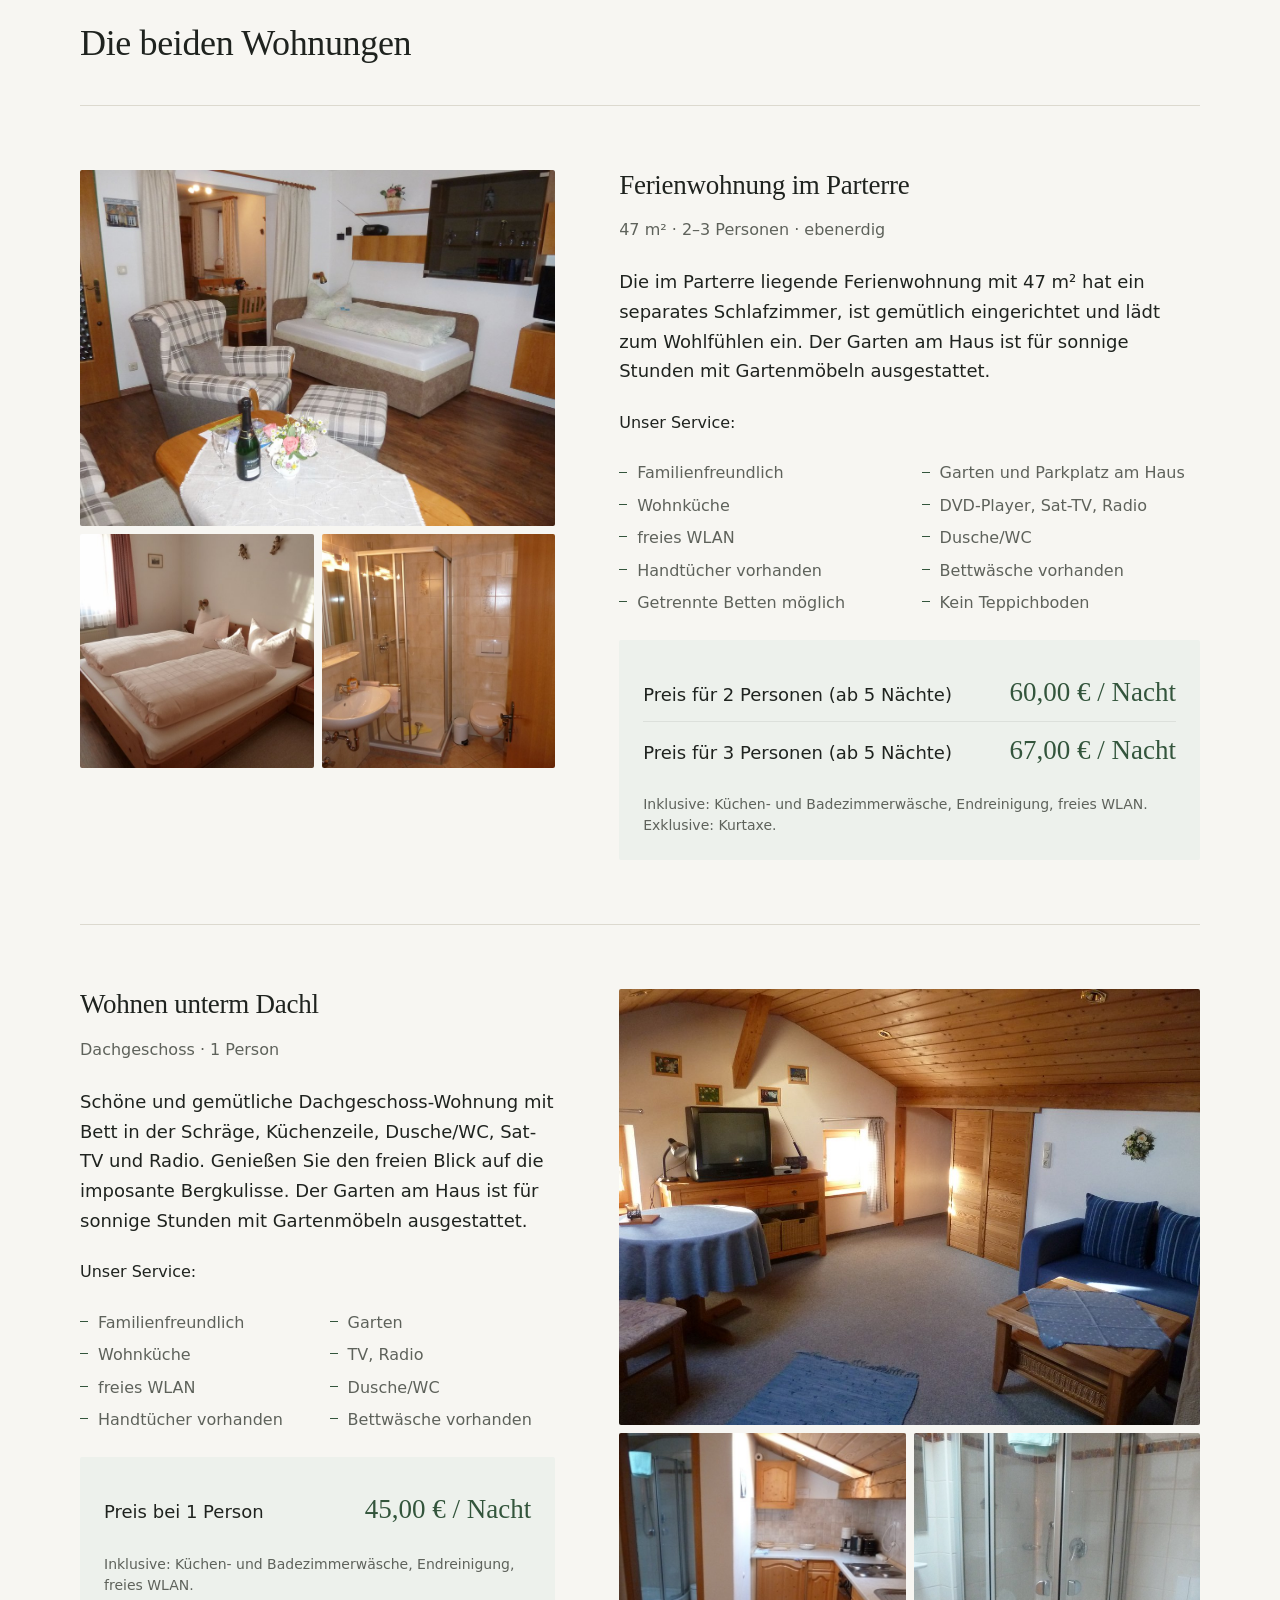
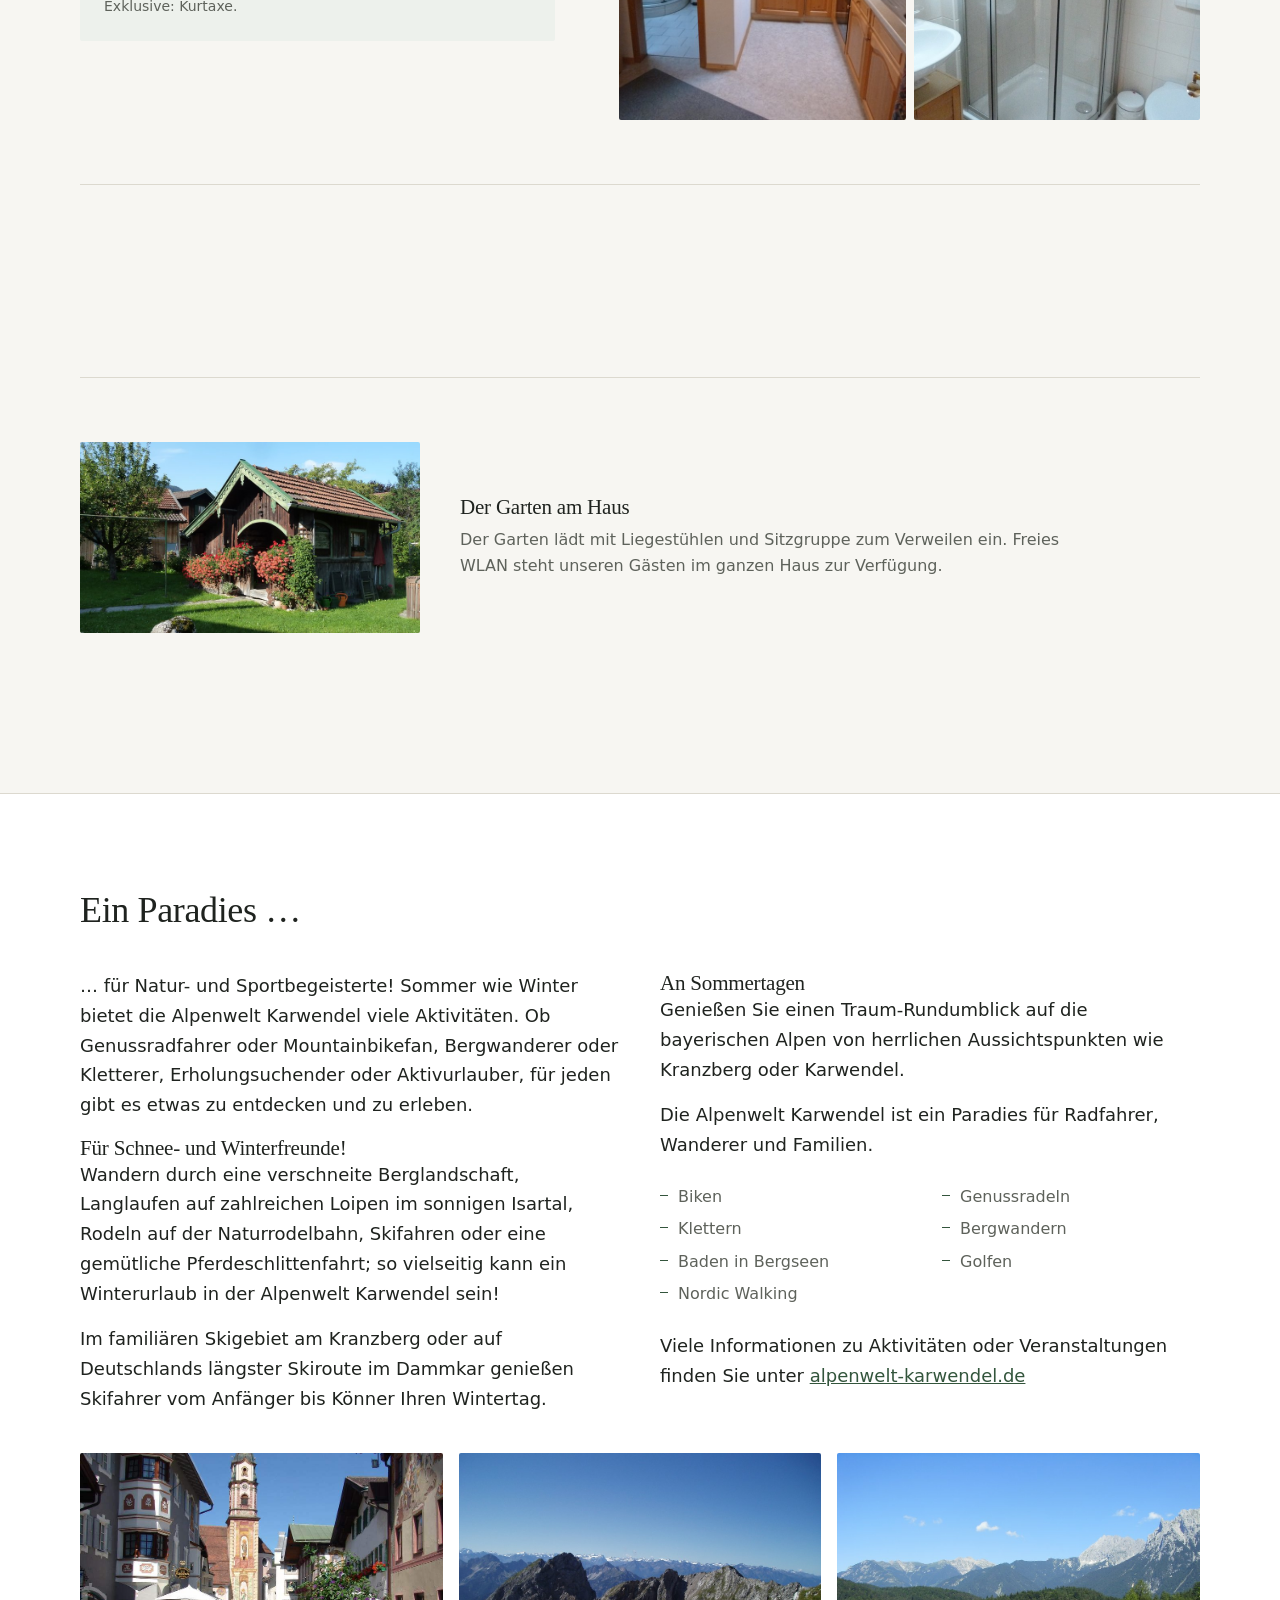
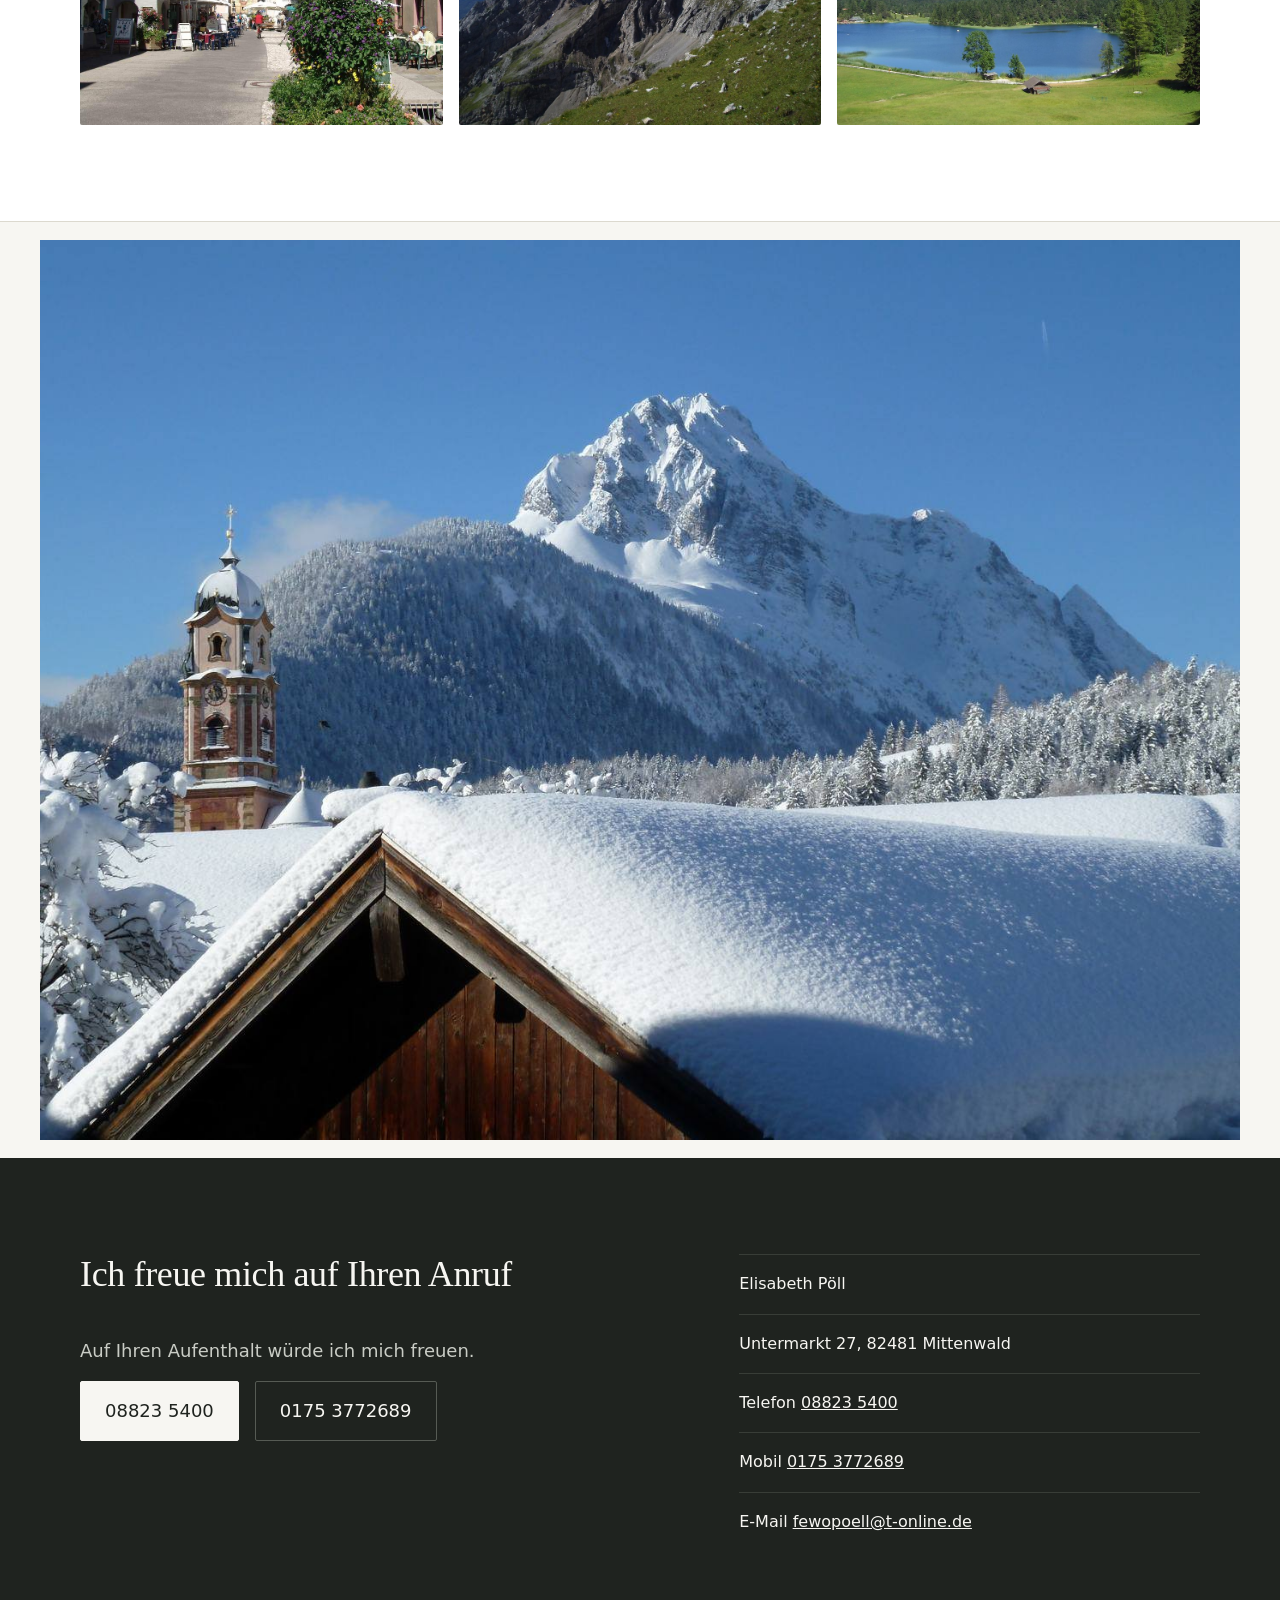
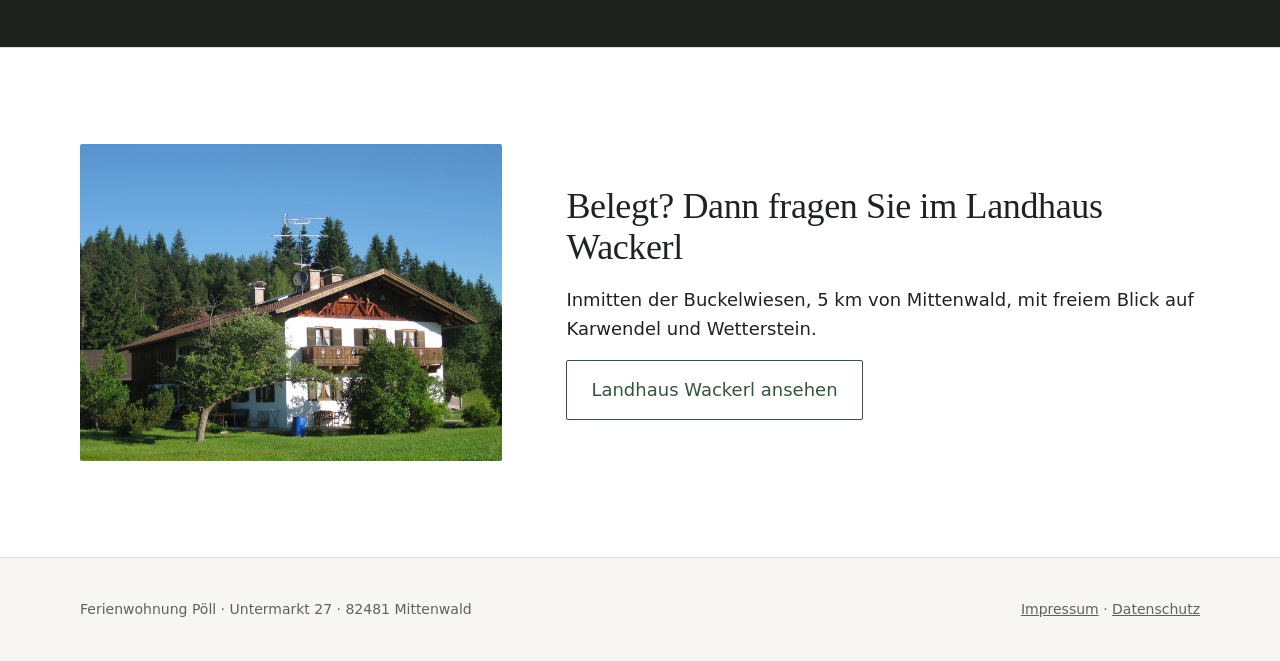
==== commit d7d2f1fc: "Add files via upload" ====
--- a/index.html
+++ b/index.html
@@ -78,8 +78,18 @@
 
 <div class="haeuser">
   <nav class="inhalt haeuser__zeile" aria-label="Haus wählen">
-    <a href="./" aria-current="page">Ferienwohnung Pöll</a>
-    <a href="landhaus-wackerl.html">Landhaus Wackerl</a>
+    <a class="haus-knopf haus-knopf--poell" href="./" aria-current="page">
+      <span class="haus-knopf__bild">
+        <img src="bilder/marke-poell.jpg" alt="" width="66" height="50" loading="lazy">
+      </span>
+      <span class="haus-knopf__name">Ferienwohnung Pöll</span>
+    </a>
+    <a class="haus-knopf haus-knopf--wackerl" href="landhaus-wackerl.html">
+      <span class="haus-knopf__bild">
+        <img src="bilder/marke-wackerl.jpg" alt="" width="66" height="50" loading="lazy">
+      </span>
+      <span class="haus-knopf__name">Landhaus Wackerl</span>
+    </a>
   </nav>
 </div>
 
--- a/style.css
+++ b/style.css
@@ -74,8 +74,13 @@
   --hinweis:       #FDF3D6;
   --hinweis-linie: #B8860B;
 
-  /* Akzent: wird pro Haus überschrieben, siehe unten */
-  --akzent:        #33553C;   /* Pöll: Tannengrün                          */
+  /* Die beiden Hausfarben. Sie bleiben immer verfügbar, weil die
+     Umschalter beide Häuser gleichzeitig zeigen.                          */
+  --akzent-poell:     #33553C;   /* Tannengrün           */
+  --akzent-wackerl:   #8C2B22;   /* Lüftlmalerei-Rot     */
+
+  /* Akzent der aktuellen Seite, unten pro Haus überschrieben */
+  --akzent:        var(--akzent-poell);
   --akzent-hell:   #EDF1EC;
 
   /* ---- TYPOGRAFIE ------------------------------------------------------ */
@@ -108,7 +113,7 @@
 /* Landhaus Wackerl bekommt dieselbe Gestaltung, nur ein anderes Rot.
    Dafür steht im HTML: <html lang="de" data-haus="wackerl">            */
 :root[data-haus="wackerl"] {
-  --akzent:      #8C2B22;   /* Wackerl: Lüftlmalerei-Rot */
+  --akzent:      var(--akzent-wackerl);
   --akzent-hell: #F5EBE9;
 }
 
@@ -178,23 +183,57 @@
 .haeuser__zeile {
   display: flex;
   flex-wrap: wrap;
-  align-items: baseline;
-  gap: var(--raum-1) var(--raum-4);
-  padding-block: 10px;
-}
-
-.haeuser a {
+  gap: var(--raum-2) var(--raum-4);
+  padding-block: var(--raum-1);
+}
+
+/* Umschalter zwischen den Häusern: ovaler Bildausschnitt und Name.
+   Die Ovalform und die Farbzuordnung stammen von den alten Signets. */
+.haus-knopf {
+  display: flex;
+  align-items: center;
+  gap: 12px;
+  padding: 6px 0;
+  text-decoration: none;
   color: var(--dunkel-leise);
-  text-decoration: none;
-  padding-bottom: 3px;
+}
+
+.haus-knopf__bild {
+  flex: none;
+  width: 66px;
+  aspect-ratio: 4 / 3;
+  border-radius: 50%;
+  overflow: hidden;
+  background: var(--bild-leer);
+  border: 2px solid var(--haus-farbe);
+  box-shadow: 0 0 0 1px rgba(0, 0, 0, 0.35);
+}
+
+.haus-knopf__bild img { width: 100%; height: 100%; object-fit: cover; }
+
+.haus-knopf--poell   { --haus-farbe: var(--akzent-poell); }
+.haus-knopf--wackerl { --haus-farbe: var(--akzent-wackerl); }
+
+.haus-knopf__name {
+  font-family: var(--schrift-titel);
+  font-size: var(--groesse-s);
+  line-height: 1.25;
   border-bottom: 2px solid transparent;
-}
-
-.haeuser a:hover { color: var(--papier); }
-
-.haeuser a[aria-current="page"] {
-  color: var(--weiss);
-  border-bottom-color: currentColor;
+  padding-bottom: 2px;
+}
+
+.haus-knopf:hover { color: var(--weiss); }
+
+.haus-knopf[aria-current="page"] { color: var(--weiss); }
+
+.haus-knopf[aria-current="page"] .haus-knopf__name {
+  border-bottom-color: var(--haus-farbe);
+}
+
+@media (max-width: 420px) {
+  .haeuser__zeile { gap: var(--raum-1) var(--raum-3); }
+  .haus-knopf__bild { width: 52px; }
+  .haus-knopf__name { font-size: var(--groesse-xs); }
 }
 
 
@@ -282,36 +321,37 @@
    Auftakt — großes Bild über die volle Breite, Text zentriert darunter
    ========================================================================== */
 
-/* Das Bild bricht bewusst aus der Inhaltsbreite aus und läuft randlos. */
+/* Auftaktbild: läuft randlos über die Breite und wird NICHT beschnitten.
+   Nach unten blendet es über eine Maske in den Seitenhintergrund aus, der
+   Text darunter rückt in die ausgeblendete Zone hinein. Dadurch greifen
+   Bild und Text ineinander, statt als zwei Blöcke übereinanderzuliegen. */
 .buehne {
   margin: 0;
   width: 100%;
-  aspect-ratio: 4 / 5;          /* hochformatig auf dem Handy */
-  background: var(--bild-leer);
-  overflow: hidden;
-}
-
-.buehne img { width: 100%; height: 100%; object-fit: cover; }
-
-/* Vollbreites Zwischenbild innerhalb der Seite */
-.band {
-  margin: 0;
-  width: 100%;
-  aspect-ratio: 3 / 2;
-  background: var(--bild-leer);
-  overflow: hidden;
-}
-
-.band img { width: 100%; height: 100%; object-fit: cover; }
-
-@media (min-width: 700px) { .band { aspect-ratio: 16 / 9; max-height: 62vh; } }
-
-@media (min-width: 700px) {
-  .buehne { aspect-ratio: 16 / 9; max-height: 72vh; }
-}
+  display: flex;
+  justify-content: center;
+}
+
+.buehne img {
+  display: block;
+  width: auto;
+  max-width: 100%;
+  height: auto;
+  max-height: 74vh;          /* damit das Bild am Rechner nicht die ganze Höhe frisst */
+
+  -webkit-mask-image: linear-gradient(to bottom,
+      #000 0%, #000 58%, rgba(0,0,0,0.55) 82%, transparent 100%);
+          mask-image: linear-gradient(to bottom,
+      #000 0%, #000 58%, rgba(0,0,0,0.55) 82%, transparent 100%);
+}
+
+/* Ältere Browser ohne Maskenunterstützung zeigen das Bild einfach
+   mit harter Kante. Die Seite bleibt in jedem Fall benutzbar. */
 
 .auftakt {
-  padding-block: var(--raum-5) var(--raum-5);
+  position: relative;
+  margin-top: clamp(-150px, -10vw, -36px);
+  padding-block: 0 var(--raum-5);
   text-align: center;
 }
 
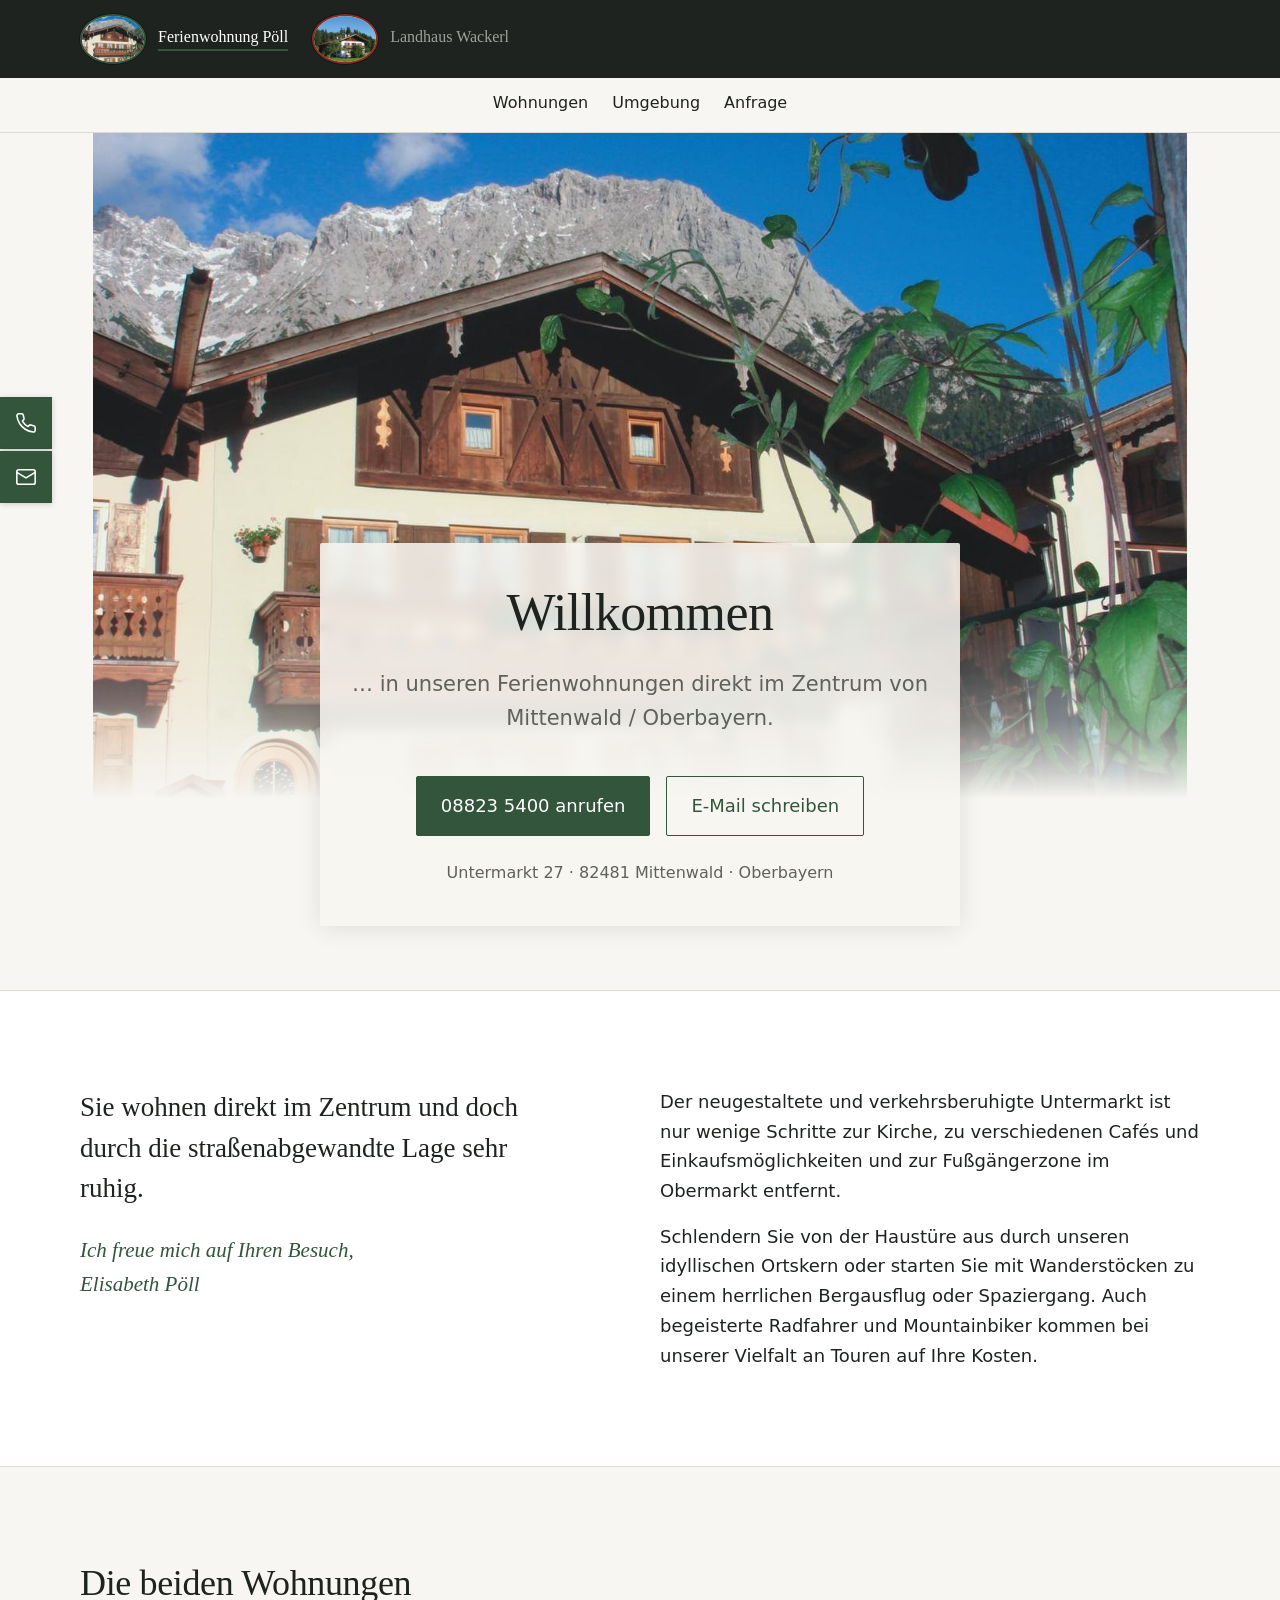
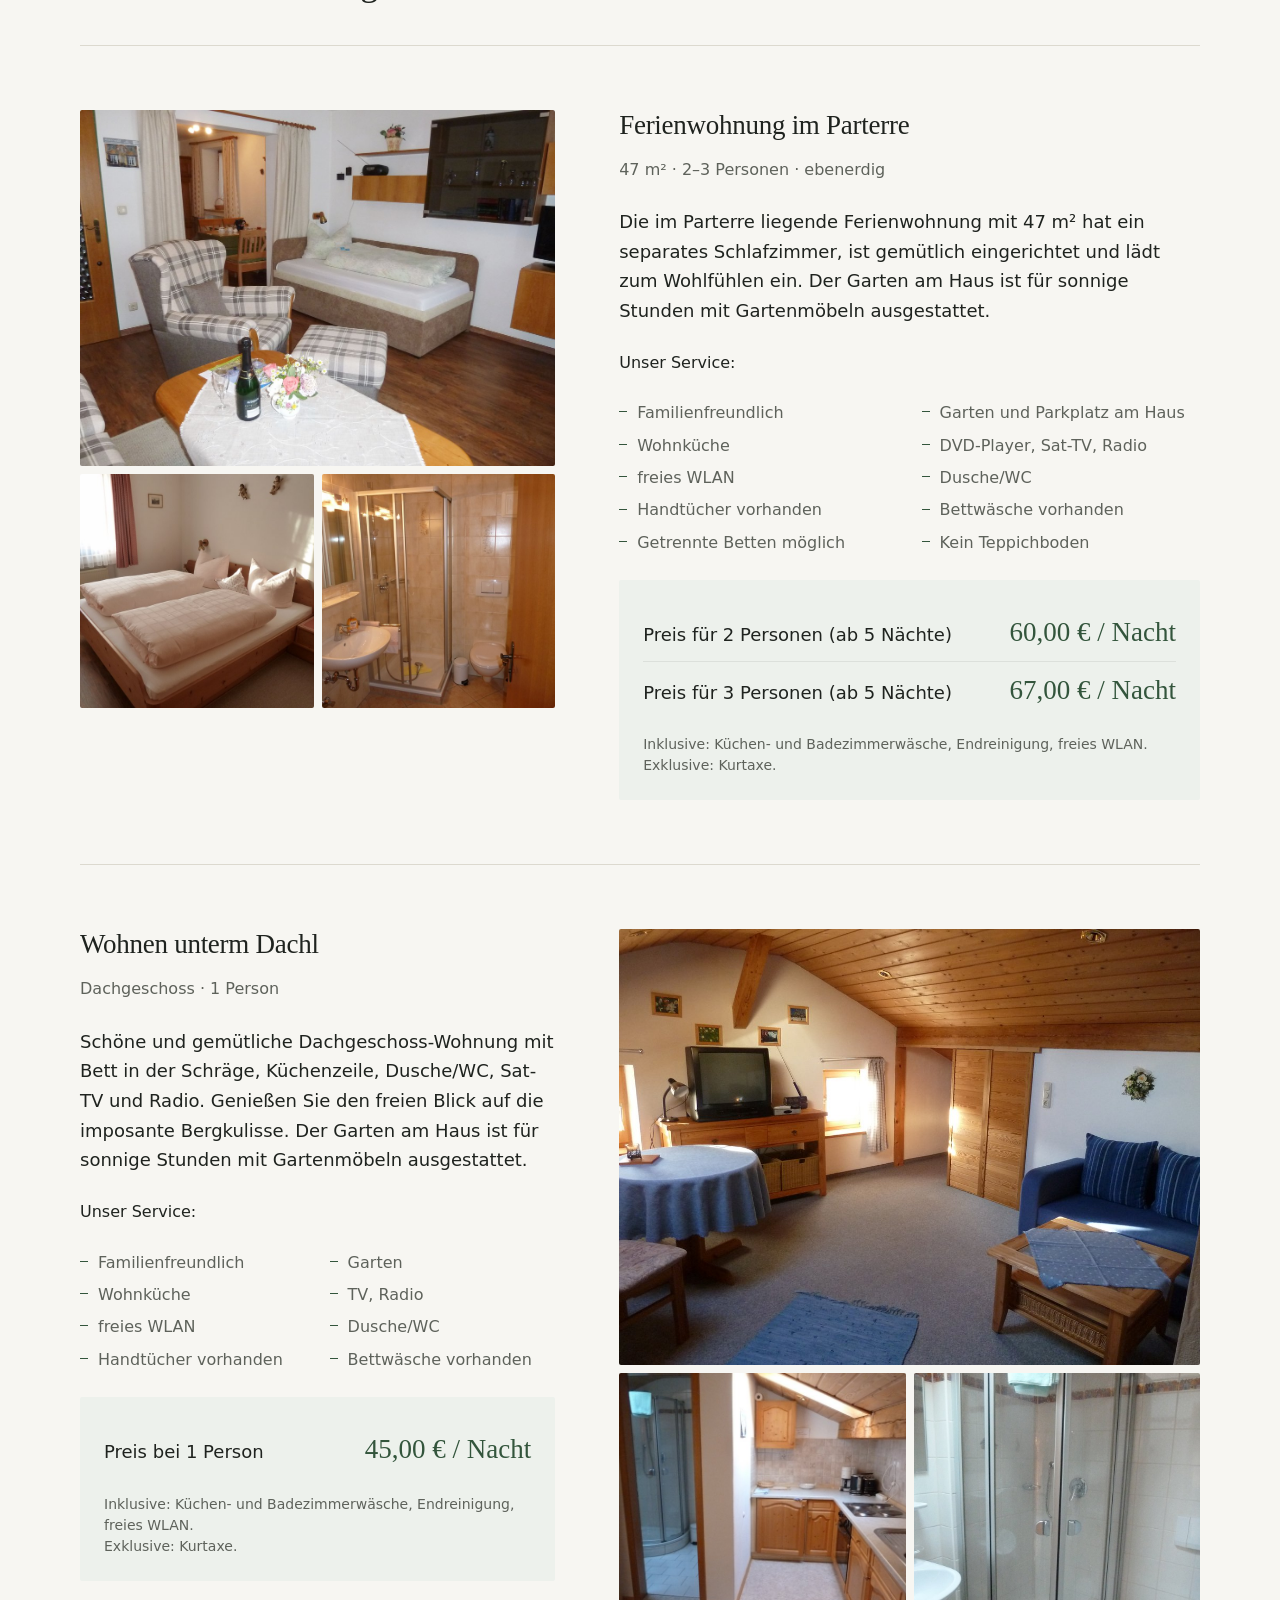
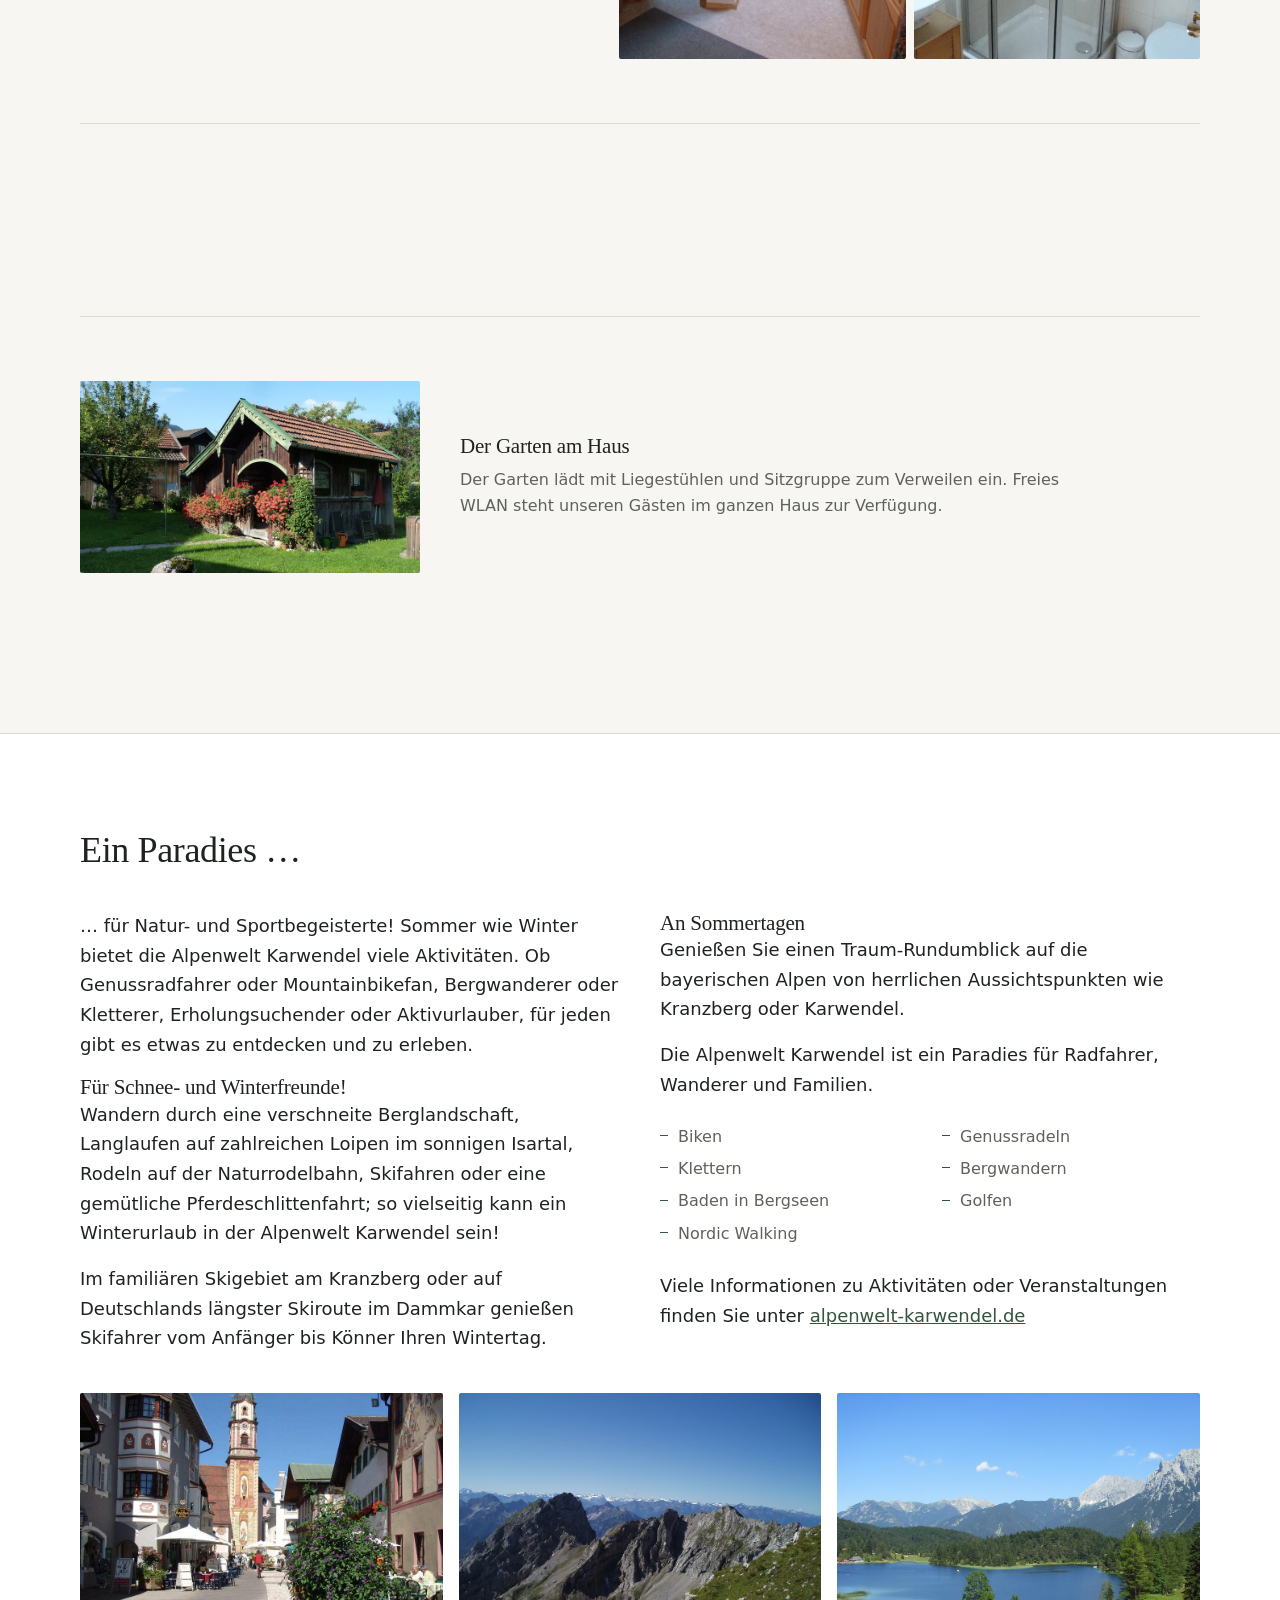
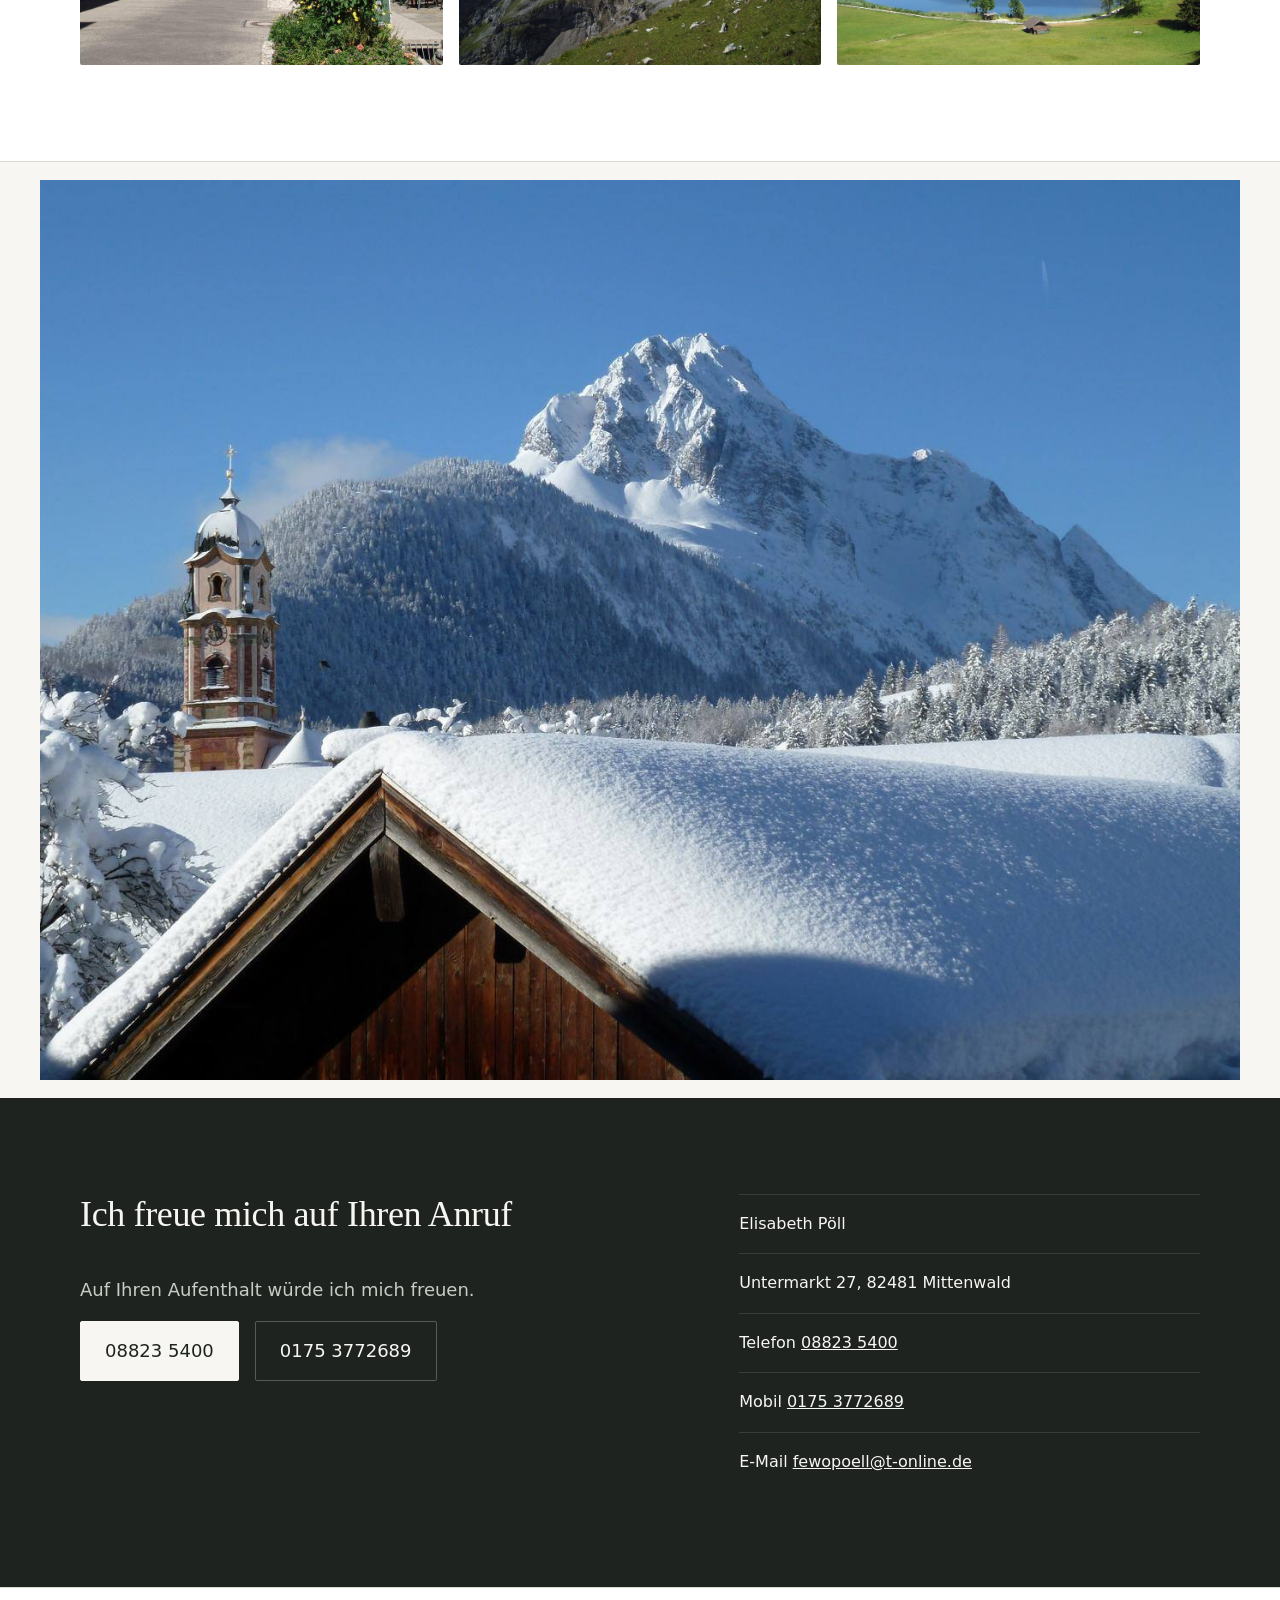
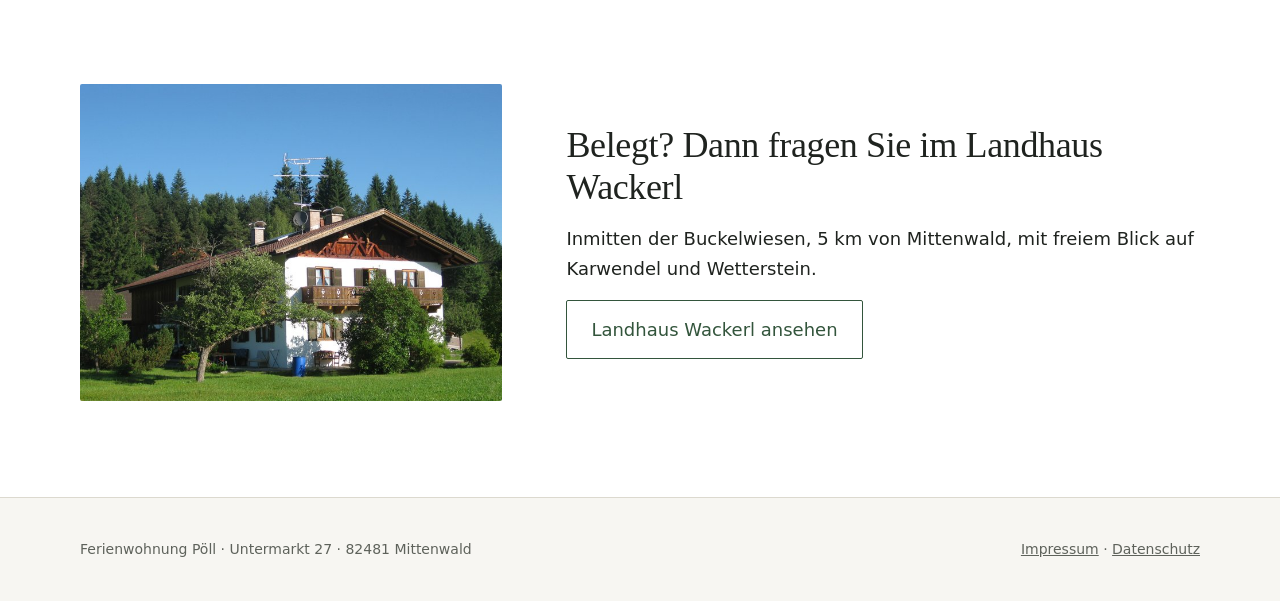
==== commit a3e292ea: "Add files via upload" ====
--- a/index.html
+++ b/index.html
@@ -95,7 +95,6 @@
 
 <header class="kopf">
   <div class="inhalt kopf__zeile">
-    <a class="marke" href="./">Ferienwohnung Pöll</a>
     <nav class="navi" aria-label="Seitenbereiche">
       <a href="#wohnungen">Wohnungen</a>
       <a href="#umgebung">Umgebung</a>
@@ -111,16 +110,18 @@
 </figure>
 
 <section class="auftakt inhalt">
-  <h1>Willkommen</h1>
-  <p class="auftakt__unterzeile">… in unseren Ferienwohnungen direkt im Zentrum
-  von Mittenwald / Oberbayern.</p>
-
-  <div class="knopfzeile knopfzeile--mitte">
-    <a class="knopf knopf--voll" href="tel:+4988235400">08823 5400 anrufen</a>
-    <a class="knopf knopf--leer" href="mailto:fewopoell@t-online.de">E-Mail schreiben</a>
-  </div>
-
-  <span class="auftakt__ort">Untermarkt 27 · 82481 Mittenwald · Oberbayern</span>
+  <div class="auftakt__karte">
+    <h1>Willkommen</h1>
+    <p class="auftakt__unterzeile">… in unseren Ferienwohnungen direkt im Zentrum
+    von Mittenwald / Oberbayern.</p>
+
+    <div class="knopfzeile knopfzeile--mitte">
+      <a class="knopf knopf--voll" href="tel:+4988235400">08823 5400 anrufen</a>
+      <a class="knopf knopf--leer" href="mailto:fewopoell@t-online.de">E-Mail schreiben</a>
+    </div>
+
+    <span class="auftakt__ort">Untermarkt 27 · 82481 Mittenwald · Oberbayern</span>
+  </div>
 </section>
 
 <section class="gruss">
--- a/style.css
+++ b/style.css
@@ -74,6 +74,10 @@
   --hinweis:       #FDF3D6;
   --hinweis-linie: #B8860B;
 
+  /* Nur technisch: Schwarz steuert in der Ausblendmaske die Sichtbarkeit,
+     es erscheint nirgends als Farbe auf der Seite. */
+  --maske-voll:    #000000;
+
   /* Die beiden Hausfarben. Sie bleiben immer verfügbar, weil die
      Umschalter beide Häuser gleichzeitig zeigen.                          */
   --akzent-poell:     #33553C;   /* Tannengrün           */
@@ -182,8 +186,8 @@
 
 .haeuser__zeile {
   display: flex;
-  flex-wrap: wrap;
-  gap: var(--raum-2) var(--raum-4);
+  flex-wrap: nowrap;          /* beide Häuser bleiben in einer Zeile */
+  gap: var(--raum-3);
   padding-block: var(--raum-1);
 }
 
@@ -230,10 +234,11 @@
   border-bottom-color: var(--haus-farbe);
 }
 
-@media (max-width: 420px) {
-  .haeuser__zeile { gap: var(--raum-1) var(--raum-3); }
-  .haus-knopf__bild { width: 52px; }
-  .haus-knopf__name { font-size: var(--groesse-xs); }
+@media (max-width: 560px) {
+  .haeuser__zeile { gap: var(--raum-2); }
+  .haus-knopf { gap: 8px; }
+  .haus-knopf__bild { width: 46px; }
+  .haus-knopf__name { font-size: var(--groesse-xs); line-height: 1.15; }
 }
 
 
@@ -252,11 +257,9 @@
 
 .kopf__zeile {
   display: flex;
-  flex-wrap: wrap;
   align-items: center;
-  justify-content: space-between;
-  gap: var(--raum-2);
-  padding-block: var(--raum-2);
+  justify-content: center;
+  padding-block: 12px;
 }
 
 .marke {
@@ -268,9 +271,15 @@
 
 .navi {
   display: flex;
-  flex-wrap: wrap;
+  flex-wrap: nowrap;          /* soll auch auf dem Handy in eine Zeile passen */
+  justify-content: center;
   gap: var(--raum-3);
   font-size: var(--groesse-s);
+  white-space: nowrap;
+}
+
+@media (max-width: 560px) {
+  .navi { gap: 14px; font-size: var(--groesse-xs); }
 }
 
 .navi a {
@@ -340,9 +349,9 @@
   max-height: 74vh;          /* damit das Bild am Rechner nicht die ganze Höhe frisst */
 
   -webkit-mask-image: linear-gradient(to bottom,
-      #000 0%, #000 58%, rgba(0,0,0,0.55) 82%, transparent 100%);
+      var(--maske-voll) 0%, var(--maske-voll) 72%, rgba(0,0,0,0.6) 88%, transparent 100%);
           mask-image: linear-gradient(to bottom,
-      #000 0%, #000 58%, rgba(0,0,0,0.55) 82%, transparent 100%);
+      var(--maske-voll) 0%, var(--maske-voll) 72%, rgba(0,0,0,0.6) 88%, transparent 100%);
 }
 
 /* Ältere Browser ohne Maskenunterstützung zeigen das Bild einfach
@@ -350,9 +359,26 @@
 
 .auftakt {
   position: relative;
-  margin-top: clamp(-150px, -10vw, -36px);
+  z-index: 2;
+  margin-top: clamp(-280px, -20vw, -96px);   /* Kasten schiebt sich ins Bild */
   padding-block: 0 var(--raum-5);
   text-align: center;
+}
+
+/* Halbtransparenter Kasten, damit die Schrift auf dem Foto lesbar bleibt */
+.auftakt__karte {
+  max-width: 640px;
+  margin-inline: auto;
+  padding: var(--raum-4) var(--raum-3);
+  background: rgba(247, 246, 242, 0.86);
+  backdrop-filter: blur(7px);
+  -webkit-backdrop-filter: blur(7px);
+  border-radius: var(--radius);
+  box-shadow: 0 2px 24px rgba(0, 0, 0, 0.10);
+}
+
+@media (max-width: 560px) {
+  .auftakt__karte { padding: var(--raum-3) var(--raum-2); }
 }
 
 .auftakt h1 {
